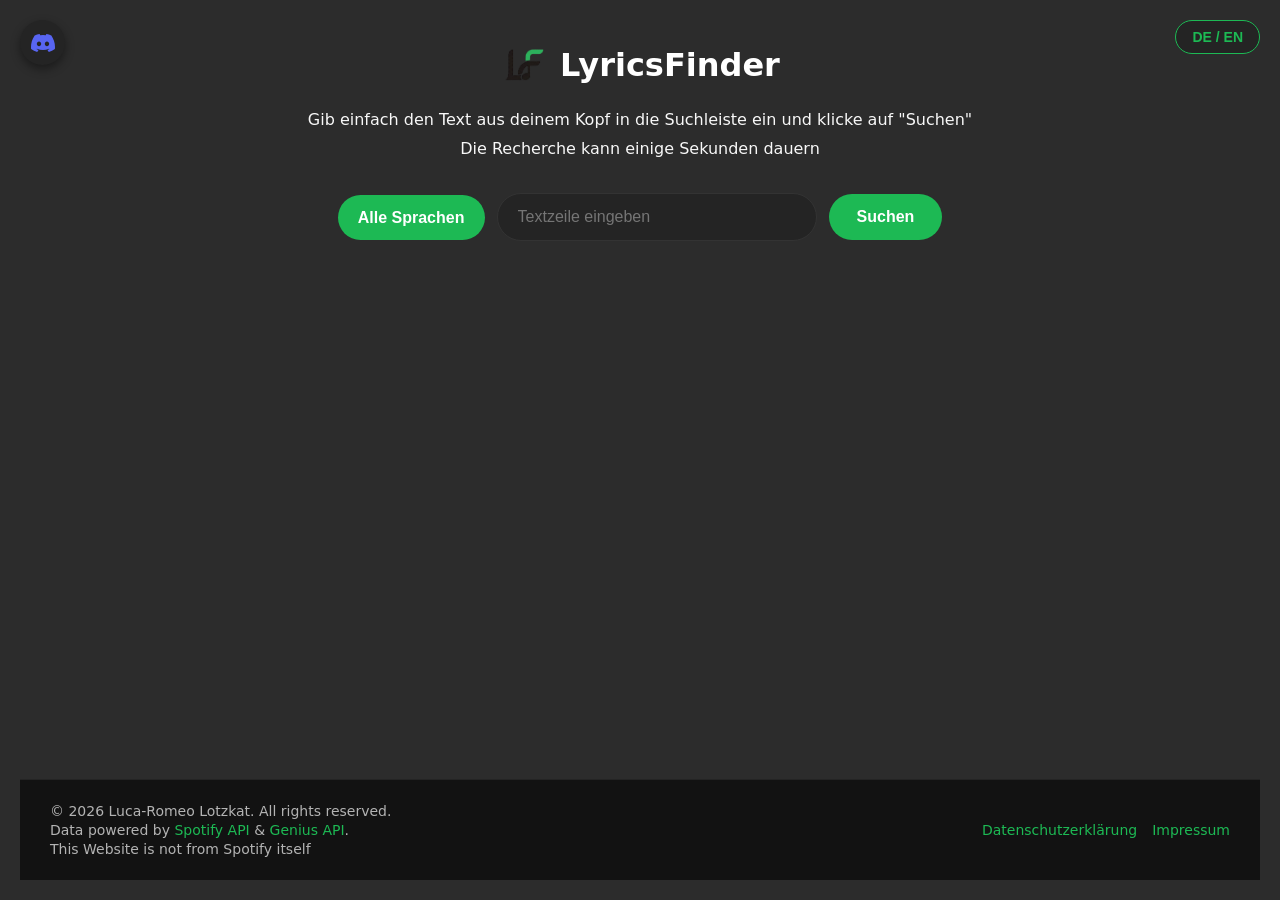
==== templates/index.html @ cc205c86 "Update index.html added share button" ====
<!DOCTYPE html>
<html lang="de">
<head>
    <meta charset="UTF-8">
    <meta name="viewport" content="width=device-width, initial-scale=1.0">
    <title>LyricsFinder</title>
    <link rel="stylesheet" href="/static/style.css">
    <style>
        .card { 
            position: relative; 
        }

        /* Exakt kreisrunder Share-Button oben links auf dem Album-Cover */
        .share-btn {
            position: absolute;
            top: 30px;
            left: 30px;
            width: 38px !important;
            height: 38px !important;
            min-width: 38px !important;
            min-height: 38px !important;
            padding: 0 !important;
            border-radius: 50% !important;
            background: rgba(0, 0, 0, 0.65);
            border: none;
            color: #ffffff;
            cursor: pointer;
            display: flex;
            align-items: center;
            justify-content: center;
            transition: background 0.2s, transform 0.2s;
            z-index: 10;
            backdrop-filter: blur(4px);
            -webkit-backdrop-filter: blur(4px);
        }

        .share-btn:hover {
            background: rgba(0, 0, 0, 0.85);
            transform: scale(1.1);
        }

        .share-btn svg {
            width: 18px;
            height: 18px;
            fill: currentColor;
            display: block;
        }

        .share-btn.copied {
            background: #1db954;
            color: #ffffff;
        }

        .toast-message {
            position: fixed;
            bottom: 20px;
            left: 50%;
            transform: translateX(-50%);
            background: #1db954;
            color: white;
            padding: 10px 20px;
            border-radius: 20px;
            font-size: 14px;
            font-weight: bold;
            box-shadow: 0 4px 12px rgba(0,0,0,0.3);
            z-index: 1000;
        }
    </style>
</head>
<body>

    <!-- Sprachumschaltung -->
    <div class="lang-switch">
        <button id="langToogleBtn" onclick="toogleLanguage()">DE / EN</button>
    </div>

    <!-- Discord Button Oben Links -->
    <a href="https://discord.gg/bhyqq4D9Ab" target="_blank" rel="noopener" class="discord-link" title="Discord (Soon)">
        <svg class="discord-icon" xmlns="http://www.w3.org/2000/svg" viewBox="0 0 127.14 96.36" aria-hidden="true">
            <path fill="currentColor" d="M107.7 8.07A105.15 105.15 0 0 0 81.47 0a72.06 72.06 0 0 0-3.36 6.83 97.68 97.68 0 0 0-29.11 0A72.37 72.37 0 0 0 45.64 0a105.89 105.89 0 0 0-26.25 8.09C2.79 32.65-1.71 56.6.54 80.21a105.73 105.73 0 0 0 32.17 16.15 77.7 77.7 0 0 0 6.89-11.11 68.42 68.42 0 0 1-10.85-5.18c.91-.66 1.8-1.34 2.66-2a75.57 75.57 0 0 0 64.32 0c.87.68 1.76 1.36 2.66 2a68.68 68.68 0 0 1-10.87 5.19 77 77 0 0 0 6.89 11.1 105.25 105.25 0 0 0 32.19-16.14c2.64-27.38-4.51-51.11-18.91-72.15ZM42.45 65.69c-6.32 0-11.51-5.8-11.51-12.92s5.08-12.92 11.51-12.92c6.48 0 11.62 5.86 11.51 12.92 0 7.12-5.08 12.92-11.51 12.92Zm42.24 0c-6.32 0-11.51-5.8-11.51-12.92s5.08-12.92 11.51-12.92c6.48 0 11.62 5.86 11.51 12.92 0 7.12-5.03 12.92-11.51 12.92Z"/>
        </svg>
    </a>

    <main class="main-content">
        <!-- Header-Bereich mit Logo und Name -->
        <header class="header-container">
            <img src="/static/logo2.png" alt="LyricsFinder Logo">
            <h1>LyricsFinder</h1>
        </header>

        <p class="P1">Gib einfach den Text aus deinem Kopf in die Suchleiste ein und klicke auf "Suchen"</p>
        <p class="P1">Die Recherche kann einige Sekunden dauern</p>

        <!-- Suchbereich -->
        <div class="search-box">
            <form id="searchForm">
                <!-- LINKS: Sprachfilter -->
                <div class="Filter-Sprache">
                    <select id="language" name="language">
                        <option value="all">Alle Sprachen</option>
                        <option value="en">Englisch</option>
                        <option value="de">Deutsch</option>
                        <option value="fr">Französisch</option>
                        <option value="es">Spanisch</option>
                        <option value="it">Italienisch</option>
                        <option value="pt">Portugiesisch</option>
                        <option value="nl">Niederländisch</option>
                        <option value="tr">Türkisch</option>
                        <option value="ru">Russisch</option>
                    </select>
                </div>

                <!-- MITTE: Textfeld -->
                <input type="text" id="query" placeholder="Textzeile eingeben" aria-label="Search lyrics" required>

                <!-- RECHTS: Suchen Button -->
                <button type="submit">Suchen</button>
            </form>
        </div>

        <!-- Suchergebnisse Grid -->
        <div class="results" id="results"></div>
    </main>

    <!-- Footer-Bereich -->
    <footer>
        <div class="footer-left">
            <p>&copy; 2026 Luca-Romeo Lotzkat. All rights reserved.</p>
            <p>Data powered by <a href="https://developer.spotify.com" target="_blank" rel="noopener">Spotify API</a> &amp; <a href="https://genius.com" target="_blank" rel="noopener">Genius API</a>.</p>
            <p>This Website is not from Spotify itself</p>
        </div>
        
        <div class="footer-right">
            <a href="/datenschutz">Datenschutzerklärung</a>
            <a href="/impressum">Impressum</a>
        </div>
    </footer>

    <script>
        // Übersetzungswörterbuch für DE / EN
        const translations = {
            de: {
                p1: "Gib einfach den Text aus deinem Kopf in die Suchleiste ein und klicke auf \"Suchen\"",
                p2: "Die Recherche kann einige Sekunden dauern",
                placeholder: "Textzeile eingeben",
                searchBtn: "Suchen",
                searching: "Suche läuft",
                noResults: "Keine Ergebnisse gefunden.",
                mismatchError: "Die Suche konnte nicht durchgeführt werden, da die Sprachen nicht übereinstimmen. Bitte stelle den Sprachfilter auf Alle Sprachen.",
                openSpotify: "Auf Spotify öffnen",
                showGenius: "Songtext auf Genius anzeigen",
                serverError: "Fehler bei der Suche. Bitte versuche es erneut.",
                copiedNotice: "Spotify Link wurde in die Zwischenablage hinzugefügt.",
                btnText: "DE / EN",
                privacyPolicy: "Datenschutzerklärung",
                legalNotice: "Impressum",
                optAll: "Alle Sprachen",
                optEn: "Englisch",
                optDe: "Deutsch",
                optFr: "Französisch",
                optEs: "Spanisch",
                optIt: "Italienisch",
                optPt: "Portugiesisch",
                optNl: "Niederländisch",
                optTr: "Türkisch",
                optRu: "Russisch"
            },
            en: {
                p1: "Just type the text in your head into the searchbar and click \"Search\"",
                p2: "It can take a few seconds to do research",
                placeholder: "Type your line",
                searchBtn: "Search",
                searching: "Searching",
                noResults: "No results found.",
                mismatchError: "Search could not be completed because the languages do not match. Please set the language filter to All Languages.",
                openSpotify: "Open with Spotify",
                showGenius: "Show Lyrics on Genius",
                serverError: "Error during search. Please try again.",
                copiedNotice: "Spotify Link added to clipboard.",
                btnText: "EN / DE",
                privacyPolicy: "Privacy Policy",
                legalNotice: "Legal notice",
                optAll: "All Languages",
                optEn: "English",
                optDe: "German",
                optFr: "French",
                optEs: "Spanish",
                optIt: "Italian",
                optPt: "Portuguese",
                optNl: "Dutch",
                optTr: "Turkish",
                optRu: "Russian"
            }
        };

        // Standardmäßig auf DE
        let currentLang = 'de';

        function toogleLanguage() {
            currentLang = currentLang === 'de' ? 'en' : 'de';
            const t = translations[currentLang];

            // HTML-Lang-Attribut aktualisieren
            document.documentElement.lang = currentLang;

            // Untertitel aktualisieren
            const pElements = document.querySelectorAll('.P1');
            if (pElements.length >= 2) {
                pElements[0].textContent = t.p1;
                pElements[1].textContent = t.p2;
            }

            // Input Placeholder & Search Button
            document.getElementById('query').placeholder = t.placeholder;
            document.querySelector('#searchForm button').textContent = t.searchBtn;

            // Toggle Button Text
            document.getElementById('langToogleBtn').textContent = t.btnText;

            // Footer Links übersetzen
            const footerLinks = document.querySelectorAll('.footer-right a');
            if (footerLinks.length >= 2) {
                footerLinks[0].textContent = t.privacyPolicy;
                footerLinks[1].textContent = t.legalNotice;
            }

            // Dropdown-Optionen übersetzen
            const select = document.getElementById('language');
            if (select) {
                select.querySelector('option[value="all"]').textContent = t.optAll;
                select.querySelector('option[value="en"]').textContent = t.optEn;
                select.querySelector('option[value="de"]').textContent = t.optDe;
                select.querySelector('option[value="fr"]').textContent = t.optFr;
                select.querySelector('option[value="es"]').textContent = t.optEs;
                select.querySelector('option[value="it"]').textContent = t.optIt;
                select.querySelector('option[value="pt"]').textContent = t.optPt;
                select.querySelector('option[value="nl"]').textContent = t.optNl;
                select.querySelector('option[value="tr"]').textContent = t.optTr;
                select.querySelector('option[value="ru"]').textContent = t.optRu;
            }

            // Mismatch-Meldung übersetzen
            const mismatchBox = document.getElementById('mismatchAlert');
            if (mismatchBox) {
                mismatchBox.textContent = t.mismatchError;
            }
        }

        function copySpotifyLink(button, spotifyUrl) {
            const t = translations[currentLang];
            navigator.clipboard.writeText(spotifyUrl).then(() => {
                button.classList.add('copied');
                button.innerHTML = `<svg viewBox="0 0 24 24" width="18" height="18"><path fill="currentColor" d="M9 16.17L4.83 12l-1.42 1.41L9 19 21 7l-1.41-1.41z"/></svg>`;

                let toast = document.createElement('div');
                toast.className = 'toast-message';
                toast.innerText = t.copiedNotice;
                document.body.appendChild(toast);

                setTimeout(() => {
                    button.classList.remove('copied');
                    button.innerHTML = `<svg viewBox="0 0 24 24" width="18" height="18"><path fill="currentColor" d="M18 16.08c-.76 0-1.44.3-1.96.77L8.91 12.7c.05-.23.09-.46.09-.7s-.04-.47-.09-.7l7.05-4.11c.54.5 1.25.81 2.04.81 1.66 0 3-1.34 3-3s-1.34-3-3-3-3 1.34-3 3c0 .24.04.47.09.7L8.04 9.81C7.5 9.31 6.79 9 6 9c-1.66 0-3 1.34-3 3s1.34 3 3 3c.79 0 1.5-.31 2.04-.81l7.12 4.16c-.05.21-.08.43-.08.65 0 1.61 1.31 2.92 2.92 2.92s2.92-1.31 2.92-2.92c0-1.61-1.31-2.92-2.92-2.92z"/></svg>`;
                    toast.remove();
                }, 2000);
            });
        }

        // Suchformular Logik
        document.getElementById('searchForm').addEventListener('submit', async (e) => {
            e.preventDefault();
            const query = document.getElementById('query').value.trim();
            const language = document.getElementById('language').value;
            const container = document.getElementById('results');
            const t = translations[currentLang];

            if (!query) return;

            container.innerHTML = `
                <div class="loading-dots">
                    ${t.searching}<span></span><span></span><span></span>
                </div>
            `;

            const formData = new FormData();
            formData.append('query', query);
            formData.append('language', language);

            try {
                const response = await fetch('/search', { 
                    method: 'POST', 
                    body: formData 
                });

                if (!response.ok) {
                    throw new Error('Serverfehler');
                }

                const data = await response.json();
                container.innerHTML = '';

                if (!data.results || data.results.length === 0) {
                    container.innerHTML = `<p style="color: #b3b3b3;">${t.noResults}</p>`;
                    return;
                }

                // Prüfen auf Sprach-Mismatch
                const hasMismatch = data.results.some(item => item.language_mismatch);

                if (hasMismatch) {
                    container.innerHTML = `
                        <p id="mismatchAlert" style="color: #ffcc00; font-weight: bold; background: rgba(255, 204, 0, 0.1); padding: 15px; border-radius: 8px; border: 1px solid #ffcc00;">
                            ${t.mismatchError}
                        </p>
                    `;
                    return;
                }

                data.results.sort((a, b) => (b.popularity || 0) - (a.popularity || 0));

                data.results.forEach(item => {
                    const card = document.createElement('div');
                    card.className = 'card';
                    card.innerHTML = `
                        <button class="share-btn" onclick="copySpotifyLink(this, '${item.spotify_url}')" title="Spotify Link kopieren">
                            <svg viewBox="0 0 24 24" width="18" height="18"><path fill="currentColor" d="M18 16.08c-.76 0-1.44.3-1.96.77L8.91 12.7c.05-.23.09-.46.09-.7s-.04-.47-.09-.7l7.05-4.11c.54.5 1.25.81 2.04.81 1.66 0 3-1.34 3-3s-1.34-3-3-3-3 1.34-3 3c0 .24.04.47.09.7L8.04 9.81C7.5 9.31 6.79 9 6 9c-1.66 0-3 1.34-3 3s1.34 3 3 3c.79 0 1.5-.31 2.04-.81l7.12 4.16c-.05.21-.08.43-.08.65 0 1.61 1.31 2.92 2.92 2.92s2.92-1.31 2.92-2.92c0-1.61-1.31-2.92-2.92-2.92z"/></svg>
                        </button>
                        <a href="${item.spotify_url}" target="_blank" rel="noopener">
                            <img src="${item.cover}" alt="${item.title}">
                        </a>
                        <h3>${item.title}</h3>
                        <p style="margin-bottom: 2px;">${item.artist}</p>
                        <p style="font-size: 12px; color: #b3b3b3; margin-top: 0; margin-bottom: 10px;">
                            ${item.release_date}
                        </p>
                        ${item.preview ? `<audio controls src="${item.preview}" style="width: 100%; margin: 10px 0;"></audio>` : ''}
                        
                        <a href="${item.spotify_url}" target="_blank" rel="noopener" style="color: #1db954; font-weight: bold; margin-bottom: 8px; display: inline-block;">
                            ${t.openSpotify}
                        </a>
                        <br>
                        <a href="${item.genius_url}" target="_blank" rel="noopener" style="color: #b3b3b3; font-size: 13px;">${t.showGenius}</a>
                    `;
                    container.appendChild(card);
                });
            } catch (error) {
                console.error('Fehler bei der Suche:', error);
                container.innerHTML = `<p style="color: #ff5555;">${t.serverError}</p>`;
            }
        });
    </script>
</body>
</html>
---- static/style.css ----
/* --- CSS Variables & Root --- */
:root {
    --bg-main: #2c2c2c;
    --bg-card: #181818;
    --bg-dark: #121212;
    --bg-input: #242424;
    --accent-green: #1db954;
    --accent-green-hover: #1ed760;
    --text-primary: #ffffff;
    --text-muted: #b3b3b3;
    --transition-fast: 0.2s ease;
    --transition-smooth: 0.3s ease-in-out;
}

/* --- Global Reset & Layout --- */
* {
    box-sizing: border-box;
    margin: 0;
    padding: 0;
}

body {
    font-family: 'Segoe UI', system-ui, -apple-system, BlinkMacSystemFont, Roboto, sans-serif;
    background-color: var(--bg-main);
    color: var(--text-primary);
    text-align: center;
    padding: 20px;
    min-height: 100vh;
    display: flex;
    flex-direction: column;
    align-items: center;
}

.main-content {
    flex: 1;
    display: flex;
    flex-direction: column;
    align-items: center;
    width: 100%;
    max-width: 1200px;
    padding-bottom: 40px;
}

/* --- Fixed Top Controls (Discord & Language) --- */
.discord-link {
    position: fixed;
    top: 20px;
    left: 20px;
    background-color: var(--bg-input);
    color: #5865F2;
    width: 45px;
    height: 45px;
    border-radius: 50%;
    display: flex;
    align-items: center;
    justify-content: center;
    box-shadow: 0 4px 10px rgba(0, 0, 0, 0.4);
    transition: transform var(--transition-fast), background-color var(--transition-fast), box-shadow var(--transition-fast), color var(--transition-fast);
    z-index: 1000;
}

.discord-icon {
    width: 24px;
    height: 24px;
}

.discord-link:hover {
    background-color: #5865F2;
    color: var(--text-primary);
    transform: scale(1.1);
    box-shadow: 0 0 15px rgba(88, 101, 242, 0.7);
}

.lang-switch {
    position: fixed;
    top: 20px;
    right: 20px;
    z-index: 1000;
}

#langToogleBtn {
    background-color: var(--bg-input);
    color: var(--accent-green);
    border: 1px solid var(--accent-green);
    padding: 8px 16px;
    border-radius: 20px;
    font-weight: bold;
    font-size: 14px;
    cursor: pointer;
    transition: background-color var(--transition-fast), color var(--transition-fast);
}

#langToogleBtn:hover {
    background-color: var(--accent-green);
    color: var(--text-primary);
}

/* --- Header & Typography --- */
.header-container {
    display: flex;
    align-items: center;
    justify-content: center;
    gap: 12px;
    margin-top: 20px;
    margin-bottom: 20px;
}

.header-container img {
    height: 50px;
    width: auto;
    object-fit: contain;
}

h1 {
    margin: 0;
    font-size: 32px;
}

.P1 {
    margin-bottom: 10px;
    color: #f8f8f8;
}

/* --- Search & Filter Form --- */
.search-box {
    margin: 25px auto 40px auto;
    display: flex;
    justify-content: center;
    align-items: center;
    width: 100%;
    max-width: 700px;
}

#searchForm {
    display: flex;
    align-items: center;
    justify-content: center;
    gap: 12px;
    width: 100%;
}

.Filter-Sprache {
    display: flex;
    align-items: center;
}

.Filter-Sprache select {
    padding: 14px 16px;
    border-radius: 25px;
    border: none;
    background-color: var(--accent-green);
    color: var(--text-primary);
    font-weight: bold;
    font-size: 16px;
    cursor: pointer;
    outline: none;
    appearance: none;
    -webkit-appearance: none;
    -moz-appearance: none;
    text-align: center;
    transition: background-color var(--transition-smooth), transform var(--transition-smooth), box-shadow var(--transition-smooth);
}

.Filter-Sprache select:hover {
    background-color: var(--accent-green-hover);
    transform: translateY(-2px);
    box-shadow: 0 0 15px rgba(29, 185, 84, 0.8), 0 0 25px rgba(29, 185, 84, 0.4);
}

.Filter-Sprache select option {
    background-color: var(--bg-input);
    color: var(--text-primary);
    font-size: 15px;
    padding: 8px;
    font-weight: normal;
}

input[type="text"] {
    padding: 14px 20px;
    width: 100%;
    max-width: 320px;
    border-radius: 25px;
    border: 1px solid #333333;
    background-color: var(--bg-input);
    color: var(--text-primary);
    font-size: 16px;
    outline: none;
    transition: border-color var(--transition-fast);
}

input[type="text"]:focus {
    border-color: var(--accent-green);
}

button[type="submit"] {
    padding: 14px 28px;
    border-radius: 25px;
    border: none;
    background-color: var(--accent-green);
    color: var(--text-primary);
    font-weight: bold;
    font-size: 16px;
    cursor: pointer;
    white-space: nowrap;
    transition: background-color var(--transition-smooth), transform var(--transition-smooth), box-shadow var(--transition-smooth);
}

button[type="submit"]:hover {
    background-color: var(--accent-green-hover);
    transform: translateY(-2px);
    box-shadow: 0 0 15px rgba(29, 185, 84, 0.8), 0 0 25px rgba(29, 185, 84, 0.4);
}

/* --- Results & Song Cards --- */
.results {
    display: flex;
    flex-wrap: wrap;
    justify-content: center;
    gap: 25px;
    width: 100%;
}

.card {
    position: relative;
    background-color: var(--bg-card);
    padding: 20px;
    border-radius: 12px;
    width: 260px;
    display: flex;
    flex-direction: column;
    align-items: center;
    box-shadow: 0 4px 15px rgba(0, 0, 0, 0.5);
    transition: transform var(--transition-smooth), box-shadow var(--transition-smooth);
}

.card:hover {
    transform: translateY(-4px);
    box-shadow: 0 8px 25px rgba(0, 0, 0, 0.7);
}

.card img {
    width: 180px;
    height: 180px;
    border-radius: 8px;
    object-fit: cover;
    margin-bottom: 15px;
    cursor: pointer;
    display: block;
    transition: box-shadow var(--transition-smooth), transform var(--transition-smooth);
}

.card img:hover {
    box-shadow: 0 0 15px rgba(0, 162, 255, 0.6);
    transform: scale(1.03);
}

.card h3 {
    margin: 10px 0 5px 0;
    font-size: 18px;
}

.card p {
    color: var(--text-muted);
    margin: 0 0 15px 0;
    font-size: 14px;
}

.card a {
    color: var(--accent-green);
    text-decoration: none;
    font-weight: bold;
    margin-top: auto;
}

.card a:hover {
    text-decoration: underline;
}

/* --- Circular Share Button & Toast --- */
.share-btn {
    position: absolute;
    top: 28px;
    left: 28px;
    width: 38px;
    height: 38px;
    padding: 0;
    border-radius: 50%;
    background: rgba(0, 0, 0, 0.7);
    border: none;
    color: var(--text-primary);
    cursor: pointer;
    display: flex;
    align-items: center;
    justify-content: center;
    transition: background-color var(--transition-fast), transform var(--transition-fast);
    z-index: 10;
    backdrop-filter: blur(4px);
    -webkit-backdrop-filter: blur(4px);
}

.share-btn:hover {
    background: rgba(0, 0, 0, 0.95);
    transform: scale(1.1);
}

.share-btn svg {
    width: 18px;
    height: 18px;
    fill: currentColor;
    display: block;
}

.share-btn.copied {
    background-color: var(--accent-green);
    color: var(--text-primary);
}

.toast-message {
    position: fixed;
    bottom: 20px;
    left: 50%;
    transform: translateX(-50%);
    background-color: var(--accent-green);
    color: var(--text-primary);
    padding: 10px 20px;
    border-radius: 20px;
    font-size: 14px;
    font-weight: bold;
    box-shadow: 0 4px 12px rgba(0, 0, 0, 0.3);
    z-index: 1000;
}

/* --- Footer --- */
footer {
    display: flex;
    justify-content: space-between;
    align-items: center;
    padding: 20px 30px;
    background-color: var(--bg-dark);
    color: var(--text-muted);
    font-size: 14px;
    border-top: 1px solid var(--bg-input);
    margin-top: auto;
    width: 100%;
}

.footer-left {
    text-align: left;
}

.footer-left p {
    margin: 3px 0;
}

.footer-right {
    display: flex;
    gap: 15px;
}

footer a {
    color: var(--accent-green);
    text-decoration: none;
}

footer a:hover {
    text-decoration: underline;
}

/* --- Loading Animation --- */
.loading-dots {
    display: flex;
    justify-content: center;
    align-items: center;
    gap: 6px;
    margin-top: 20px;
    font-size: 16px;
    color: var(--text-muted);
}

.loading-dots span {
    width: 8px;
    height: 8px;
    background-color: var(--accent-green);
    border-radius: 50%;
    display: inline-block;
    animation: bounce 1.4s infinite ease-in-out both;
}

.loading-dots span:nth-child(1) {
    animation-delay: -0.32s;
}

.loading-dots span:nth-child(2) {
    animation-delay: -0.16s;
}

@keyframes bounce {
    0%, 80%, 100% {
        transform: scale(0);
        opacity: 0.3;
    }
    40% {
        transform: scale(1);
        opacity: 1;
    }
}

/* --- Mobile Responsive Rules --- */
@media (max-width: 768px) {
    body {
        padding: 15px 10px;
    }

    .discord-link {
        top: 15px;
        left: 15px;
        width: 40px;
        height: 40px;
    }

    .lang-switch {
        top: 15px;
        right: 15px;
    }

    #searchForm {
        flex-direction: column;
        gap: 12px;
    }

    .Filter-Sprache {
        width: 100%;
    }

    .Filter-Sprache select {
        width: 100%;
        -webkit-text-fill-color: var(--text-primary);
    }

    input[type="text"],
    button[type="submit"] {
        width: 100%;
        max-width: 100%;
    }

    footer {
        flex-direction: column;
        text-align: center;
        gap: 15px;
        padding: 20px 10px;
    }

    .footer-left {
        text-align: center;
    }

    .footer-right {
        flex-direction: column;
        gap: 8px;
    }
}
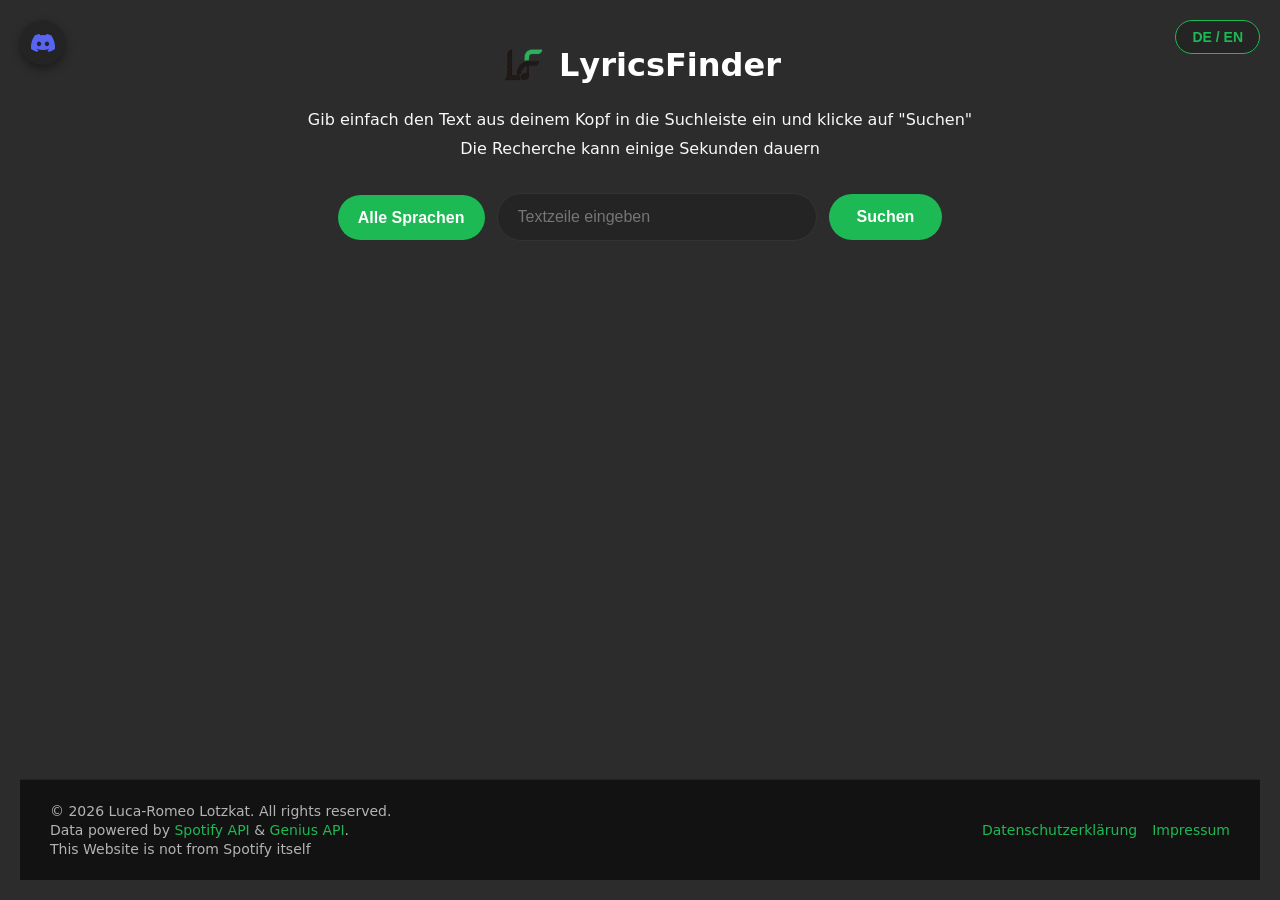
==== commit 2a7c15fc: "Update index.html New Loading Animation, New effects when loading is done" ====
--- a/templates/index.html
+++ b/templates/index.html
@@ -10,7 +10,6 @@
             position: relative; 
         }
 
-        /* Exakt kreisrunder Share-Button oben links auf dem Album-Cover */
         .share-btn {
             position: absolute;
             top: 30px;
@@ -65,6 +64,51 @@
             box-shadow: 0 4px 12px rgba(0,0,0,0.3);
             z-index: 1000;
         }
+
+        /* --- Standard-Animation beim Seitenstart --- */
+        .animated-title span {
+            display: inline-block;
+            animation: bounceLetter 0.6s ease-in-out forwards;
+            transition: color 0.3s ease, text-shadow 0.3s ease;
+        }
+
+        /* --- Endlosschleife beim Suchen / Laden --- */
+        .animated-title.loading span {
+            animation: bounceLetter 0.8s ease-in-out infinite;
+        }
+
+        @keyframes bounceLetter {
+            0%, 100% {
+                transform: translateY(0);
+            }
+            40% {
+                transform: translateY(-12px);
+            }
+            70% {
+                transform: translateY(3px);
+            }
+        }
+
+        /* --- Spotify-Grüner Glanzeffekt bei Treffern --- */
+        .animated-title.success span {
+            animation: none; /* Wellen-Animation stoppen */
+            background: linear-gradient(110deg, #1db954 30%, #ffffff 50%, #1db954 70%);
+            background-size: 200% auto;
+            -webkit-background-clip: text;
+            -webkit-text-fill-color: transparent;
+            display: inline-block;
+            animation: shineEffect 2s linear infinite;
+            filter: drop-shadow(0 0 8px rgba(29, 185, 84, 0.6));
+        }
+
+        @keyframes shineEffect {
+            0% {
+                background-position: 200% center;
+            }
+            100% {
+                background-position: -200% center;
+            }
+        }
     </style>
 </head>
 <body>
@@ -85,7 +129,9 @@
         <!-- Header-Bereich mit Logo und Name -->
         <header class="header-container">
             <img src="/static/logo2.png" alt="LyricsFinder Logo">
-            <h1>LyricsFinder</h1>
+            <h1 class="animated-title" id="titleHeader">
+                <span style="animation-delay: 0.05s;">L</span><span style="animation-delay: 0.1s;">y</span><span style="animation-delay: 0.15s;">r</span><span style="animation-delay: 0.2s;">i</span><span style="animation-delay: 0.25s;">c</span><span style="animation-delay: 0.3s;">s</span><span style="animation-delay: 0.35s;">F</span><span style="animation-delay: 0.4s;">i</span><span style="animation-delay: 0.45s;">n</span><span style="animation-delay: 0.5s;">d</span><span style="animation-delay: 0.55s;">e</span><span style="animation-delay: 0.6s;">r</span>
+            </h1>
         </header>
 
         <p class="P1">Gib einfach den Text aus deinem Kopf in die Suchleiste ein und klicke auf "Suchen"</p>
@@ -137,7 +183,6 @@
     </footer>
 
     <script>
-        // Übersetzungswörterbuch für DE / EN
         const translations = {
             de: {
                 p1: "Gib einfach den Text aus deinem Kopf in die Suchleiste ein und klicke auf \"Suchen\"",
@@ -193,38 +238,30 @@
             }
         };
 
-        // Standardmäßig auf DE
         let currentLang = 'de';
 
         function toogleLanguage() {
             currentLang = currentLang === 'de' ? 'en' : 'de';
             const t = translations[currentLang];
 
-            // HTML-Lang-Attribut aktualisieren
             document.documentElement.lang = currentLang;
 
-            // Untertitel aktualisieren
             const pElements = document.querySelectorAll('.P1');
             if (pElements.length >= 2) {
                 pElements[0].textContent = t.p1;
                 pElements[1].textContent = t.p2;
             }
 
-            // Input Placeholder & Search Button
             document.getElementById('query').placeholder = t.placeholder;
             document.querySelector('#searchForm button').textContent = t.searchBtn;
-
-            // Toggle Button Text
             document.getElementById('langToogleBtn').textContent = t.btnText;
 
-            // Footer Links übersetzen
             const footerLinks = document.querySelectorAll('.footer-right a');
             if (footerLinks.length >= 2) {
                 footerLinks[0].textContent = t.privacyPolicy;
                 footerLinks[1].textContent = t.legalNotice;
             }
 
-            // Dropdown-Optionen übersetzen
             const select = document.getElementById('language');
             if (select) {
                 select.querySelector('option[value="all"]').textContent = t.optAll;
@@ -239,7 +276,6 @@
                 select.querySelector('option[value="ru"]').textContent = t.optRu;
             }
 
-            // Mismatch-Meldung übersetzen
             const mismatchBox = document.getElementById('mismatchAlert');
             if (mismatchBox) {
                 mismatchBox.textContent = t.mismatchError;
@@ -271,15 +307,24 @@
             const query = document.getElementById('query').value.trim();
             const language = document.getElementById('language').value;
             const container = document.getElementById('results');
+            const titleHeader = document.getElementById('titleHeader');
             const t = translations[currentLang];
 
             if (!query) return;
 
-            container.innerHTML = `
-                <div class="loading-dots">
-                    ${t.searching}<span></span><span></span><span></span>
+            // Vorherigen Erfolgs-Effekt entfernen & Lade-Animation aktivieren
+            titleHeader.classList.remove('success');
+            titleHeader.classList.add('loading');
+
+            // Skeleton-Platzhalter
+            container.innerHTML = Array(6).fill(`
+                <div class="skeleton-card">
+                    <div class="skeleton-box skeleton-img"></div>
+                    <div class="skeleton-box skeleton-title"></div>
+                    <div class="skeleton-box skeleton-text"></div>
+                    <div class="skeleton-box skeleton-button"></div>
                 </div>
-            `;
+            `).join('');
 
             const formData = new FormData();
             formData.append('query', query);
@@ -303,7 +348,6 @@
                     return;
                 }
 
-                // Prüfen auf Sprach-Mismatch
                 const hasMismatch = data.results.some(item => item.language_mismatch);
 
                 if (hasMismatch) {
@@ -314,6 +358,9 @@
                     `;
                     return;
                 }
+
+                // ERFOLG: Spotify-Grün & Shimmer aktivieren
+                titleHeader.classList.add('success');
 
                 data.results.sort((a, b) => (b.popularity || 0) - (a.popularity || 0));
 
@@ -345,6 +392,9 @@
             } catch (error) {
                 console.error('Fehler bei der Suche:', error);
                 container.innerHTML = `<p style="color: #ff5555;">${t.serverError}</p>`;
+            } finally {
+                // Ladeanimation deaktivieren
+                titleHeader.classList.remove('loading');
             }
         });
     </script>
--- a/static/style.css
+++ b/static/style.css
@@ -366,44 +366,60 @@
     text-decoration: underline;
 }
 
-/* --- Loading Animation --- */
-.loading-dots {
-    display: flex;
-    justify-content: center;
-    align-items: center;
-    gap: 6px;
-    margin-top: 20px;
-    font-size: 16px;
-    color: var(--text-muted);
-}
-
-.loading-dots span {
-    width: 8px;
-    height: 8px;
-    background-color: var(--accent-green);
-    border-radius: 50%;
-    display: inline-block;
-    animation: bounce 1.4s infinite ease-in-out both;
-}
-
-.loading-dots span:nth-child(1) {
-    animation-delay: -0.32s;
-}
-
-.loading-dots span:nth-child(2) {
-    animation-delay: -0.16s;
-}
-
-@keyframes bounce {
-    0%, 80%, 100% {
-        transform: scale(0);
-        opacity: 0.3;
-    }
-    40% {
-        transform: scale(1);
-        opacity: 1;
-    }
-}
+/* --- Skeleton Loader --- */
+.skeleton-card {
+    background-color: var(--bg-card, #181818);
+    padding: 20px;
+    border-radius: 12px;
+    width: 260px;
+    display: flex;
+    flex-direction: column;
+    align-items: center;
+    box-shadow: 0 4px 15px rgba(0, 0, 0, 0.5);
+}
+
+.skeleton-box {
+    background: linear-gradient(90deg, #242424 25%, #333333 50%, #242424 75%);
+    background-size: 200% 100%;
+    animation: skeleton-loading 1.5s infinite ease-in-out;
+    border-radius: 6px;
+}
+
+.skeleton-img {
+    width: 180px;
+    height: 180px;
+    border-radius: 8px;
+    margin-bottom: 15px;
+}
+
+.skeleton-title {
+    width: 140px;
+    height: 14px;
+    margin-bottom: 12px;
+}
+
+.skeleton-text {
+    width: 100px;
+    height: 14px;
+    margin-bottom: 20px;
+}
+
+/* Korrigiert: skeleton-button (mit einem 't') */
+.skeleton-button {
+    width: 120px;
+    height: 26px;
+    margin-top: auto;
+}
+
+@keyframes skeleton-loading {
+    0% {
+        background-position: 200% 0;
+    }
+    100% {
+        background-position: -200% 0;
+    }
+}
+
 
 /* --- Mobile Responsive Rules --- */
 @media (max-width: 768px) {
@@ -459,3 +475,4 @@
         gap: 8px;
     }
 }
+
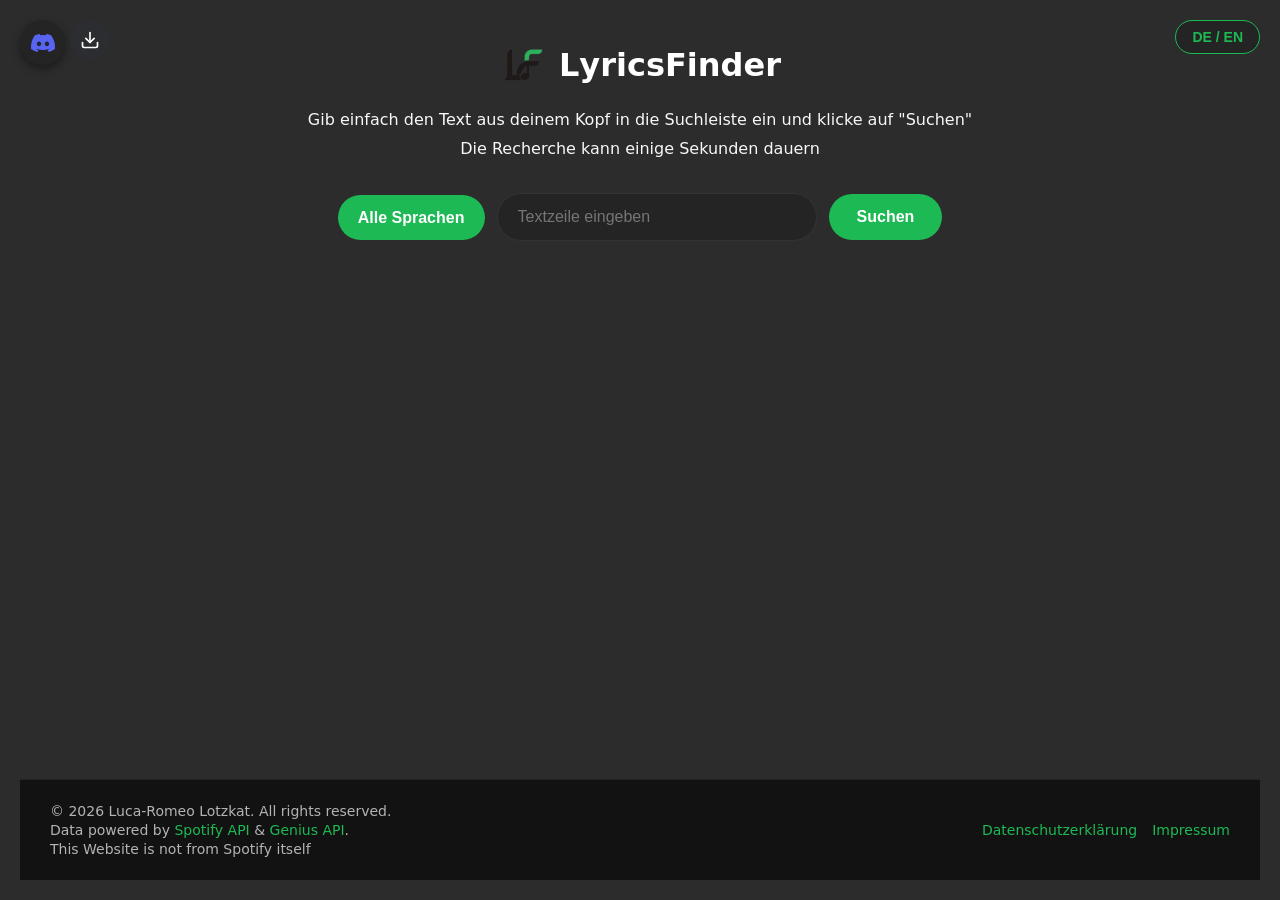
==== commit d077bc99: "Update Index.html Added download button" ====
--- a/templates/index.html
+++ b/templates/index.html
@@ -3,6 +3,7 @@
 <head>
     <meta charset="UTF-8">
     <meta name="viewport" content="width=device-width, initial-scale=1.0">
+    <meta name="theme-color" content="#2c2c2c">
     <title>LyricsFinder</title>
     <link rel="stylesheet" href="/static/style.css">
     <style>
@@ -65,6 +66,33 @@
             z-index: 1000;
         }
 
+        /* --- Neuer Download Button Styling --- */
+        .download-link {
+            position: fixed;
+            top: 20px;
+            left: 70px; /* Platziert den Button direkt neben dem Discord-Button */
+            display: inline-flex;
+            align-items: center;
+            justify-content: center;
+            width: 40px;
+            height: 40px;
+            background-color: #2b2d31;
+            color: #ffffff;
+            border-radius: 50%;
+            text-decoration: none;
+            transition: background-color 0.2s, transform 0.2s;
+            z-index: 1000;
+        }
+
+        .download-link:hover {
+            background-color: #35373c;
+            transform: scale(1.08);
+        }
+
+        .download-link:active {
+            transform: scale(0.95);
+        }
+
         /* --- Standard-Animation beim Seitenstart --- */
         .animated-title span {
             display: inline-block;
@@ -122,6 +150,15 @@
     <a href="https://discord.gg/bhyqq4D9Ab" target="_blank" rel="noopener" class="discord-link" title="Discord (Soon)">
         <svg class="discord-icon" xmlns="http://www.w3.org/2000/svg" viewBox="0 0 127.14 96.36" aria-hidden="true">
             <path fill="currentColor" d="M107.7 8.07A105.15 105.15 0 0 0 81.47 0a72.06 72.06 0 0 0-3.36 6.83 97.68 97.68 0 0 0-29.11 0A72.37 72.37 0 0 0 45.64 0a105.89 105.89 0 0 0-26.25 8.09C2.79 32.65-1.71 56.6.54 80.21a105.73 105.73 0 0 0 32.17 16.15 77.7 77.7 0 0 0 6.89-11.11 68.42 68.42 0 0 1-10.85-5.18c.91-.66 1.8-1.34 2.66-2a75.57 75.57 0 0 0 64.32 0c.87.68 1.76 1.36 2.66 2a68.68 68.68 0 0 1-10.87 5.19 77 77 0 0 0 6.89 11.1 105.25 105.25 0 0 0 32.19-16.14c2.64-27.38-4.51-51.11-18.91-72.15ZM42.45 65.69c-6.32 0-11.51-5.8-11.51-12.92s5.08-12.92 11.51-12.92c6.48 0 11.62 5.86 11.51 12.92 0 7.12-5.08 12.92-11.51 12.92Zm42.24 0c-6.32 0-11.51-5.8-11.51-12.92s5.08-12.92 11.51-12.92c6.48 0 11.62 5.86 11.51 12.92 0 7.12-5.03 12.92-11.51 12.92Z"/>
+        </svg>
+    </a>
+
+    <!-- Neuer Download Button direkt neben Discord -->
+    <a href="download.html" class="download-link" title="Download">
+        <svg viewBox="0 0 24 24" width="20" height="20" fill="none" stroke="currentColor" stroke-width="2" stroke-linecap="round" stroke-linejoin="round">
+            <path d="M21 15v4a2 2 0 0 1-2 2H5a2 2 0 0 1-2-2v-4"></path>
+            <polyline points="7 10 12 15 17 10"></polyline>
+            <line x1="12" y1="15" x2="12" y2="3"></line>
         </svg>
     </a>
 
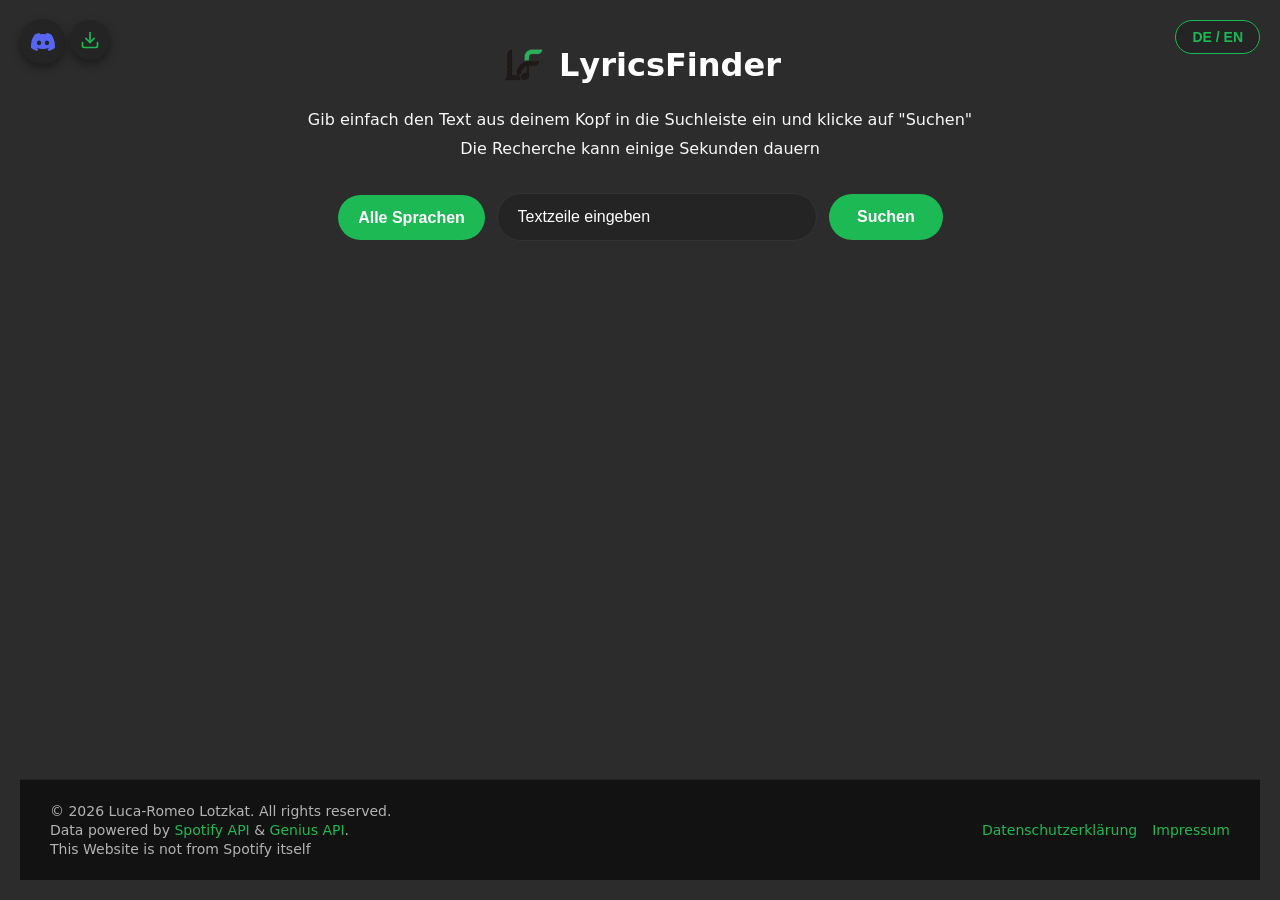
==== commit 9a65c4e2: "Update index.html Fixed an issue with the route to download" ====
--- a/templates/index.html
+++ b/templates/index.html
@@ -154,7 +154,7 @@
     </a>
 
     <!-- Neuer Download Button direkt neben Discord -->
-    <a href="download.html" class="download-link" title="Download">
+    <a href="download" class="download-link" title="Download">
         <svg viewBox="0 0 24 24" width="20" height="20" fill="none" stroke="currentColor" stroke-width="2" stroke-linecap="round" stroke-linejoin="round">
             <path d="M21 15v4a2 2 0 0 1-2 2H5a2 2 0 0 1-2-2v-4"></path>
             <polyline points="7 10 12 15 17 10"></polyline>
--- a/static/style.css
+++ b/static/style.css
@@ -1,18 +1,21 @@
 /* --- CSS Variables & Root --- */
 :root {
-    --bg-main: #2c2c2c;
-    --bg-card: #181818;
-    --bg-dark: #121212;
-    --bg-input: #242424;
+    color-scheme: dark;
+    
+    --bg-main: #2c2c2c;       /* Haupt-Hintergrund */
+    --bg-card: #181818;       /* Cards & Container */
+    --bg-dark: #121212;       /* Footer */
+    --bg-input: #242424;      /* Inputs & Fixed Buttons */
     --accent-green: #1db954;
     --accent-green-hover: #1ed760;
     --text-primary: #ffffff;
     --text-muted: #b3b3b3;
+    --border-color: #333333;
     --transition-fast: 0.2s ease;
     --transition-smooth: 0.3s ease-in-out;
 }
 
-/* --- Global Reset & Layout --- */
+/* --- Global Reset & Base --- */
 * {
     box-sizing: border-box;
     margin: 0;
@@ -21,8 +24,8 @@
 
 body {
     font-family: 'Segoe UI', system-ui, -apple-system, BlinkMacSystemFont, Roboto, sans-serif;
-    background-color: var(--bg-main);
-    color: var(--text-primary);
+    background-color: var(--bg-main) !important;
+    color: var(--text-primary) !important;
     text-align: center;
     padding: 20px;
     min-height: 100vh;
@@ -41,34 +44,52 @@
     padding-bottom: 40px;
 }
 
-/* --- Fixed Top Controls (Discord & Language) --- */
-.discord-link {
+/* --- Fixed Top Controls (Discord, Download & Language) --- */
+.discord-link,
+.download-link {
     position: fixed;
-    top: 20px;
-    left: 20px;
-    background-color: var(--bg-input);
-    color: #5865F2;
+    top: 19px;
     width: 45px;
     height: 45px;
-    border-radius: 50%;
+    border-radius: 55%;
     display: flex;
     align-items: center;
     justify-content: center;
     box-shadow: 0 4px 10px rgba(0, 0, 0, 0.4);
     transition: transform var(--transition-fast), background-color var(--transition-fast), box-shadow var(--transition-fast), color var(--transition-fast);
     z-index: 1000;
-}
-
-.discord-icon {
+    background-color: var(--bg-input) !important;
+    will-change: transform;
+}
+
+.discord-link {
+    left: 20px;
+    color: #5865F2 !important;
+}
+
+.download-link {
+    left: 75px;
+    color: var(--accent-green) !important;
+}
+
+.discord-icon,
+.download-icon {
     width: 24px;
     height: 24px;
 }
 
 .discord-link:hover {
-    background-color: #5865F2;
-    color: var(--text-primary);
+    background-color: #5865F2 !important;
+    color: var(--text-primary) !important;
     transform: scale(1.1);
     box-shadow: 0 0 15px rgba(88, 101, 242, 0.7);
+}
+
+.download-link:hover {
+    background-color: var(--accent-green) !important;
+    color: var(--text-primary) !important;
+    transform: scale(1.1);
+    box-shadow: 0 0 15px rgba(29, 185, 84, 0.7);
 }
 
 .lang-switch {
@@ -79,8 +100,8 @@
 }
 
 #langToogleBtn {
-    background-color: var(--bg-input);
-    color: var(--accent-green);
+    background-color: var(--bg-input) !important;
+    color: var(--accent-green) !important;
     border: 1px solid var(--accent-green);
     padding: 8px 16px;
     border-radius: 20px;
@@ -91,8 +112,8 @@
 }
 
 #langToogleBtn:hover {
-    background-color: var(--accent-green);
-    color: var(--text-primary);
+    background-color: var(--accent-green) !important;
+    color: var(--text-primary) !important;
 }
 
 /* --- Header & Typography --- */
@@ -114,11 +135,12 @@
 h1 {
     margin: 0;
     font-size: 32px;
+    color: var(--text-primary) !important;
 }
 
 .P1 {
     margin-bottom: 10px;
-    color: #f8f8f8;
+    color: #f8f8f8 !important;
 }
 
 /* --- Search & Filter Form --- */
@@ -148,8 +170,10 @@
     padding: 14px 16px;
     border-radius: 25px;
     border: none;
-    background-color: var(--accent-green);
-    color: var(--text-primary);
+    background-color: var(--accent-green) !important;
+    background-image: none;
+    color: var(--text-primary) !important;
+    -webkit-text-fill-color: var(--text-primary) !important;
     font-weight: bold;
     font-size: 16px;
     cursor: pointer;
@@ -159,17 +183,18 @@
     -moz-appearance: none;
     text-align: center;
     transition: background-color var(--transition-smooth), transform var(--transition-smooth), box-shadow var(--transition-smooth);
+    will-change: transform;
 }
 
 .Filter-Sprache select:hover {
-    background-color: var(--accent-green-hover);
+    background-color: var(--accent-green-hover) !important;
     transform: translateY(-2px);
     box-shadow: 0 0 15px rgba(29, 185, 84, 0.8), 0 0 25px rgba(29, 185, 84, 0.4);
 }
 
 .Filter-Sprache select option {
-    background-color: var(--bg-input);
-    color: var(--text-primary);
+    background-color: var(--bg-input) !important;
+    color: var(--text-primary) !important;
     font-size: 15px;
     padding: 8px;
     font-weight: normal;
@@ -180,12 +205,20 @@
     width: 100%;
     max-width: 320px;
     border-radius: 25px;
-    border: 1px solid #333333;
-    background-color: var(--bg-input);
-    color: var(--text-primary);
+    border: 1px solid var(--border-color);
+    background-color: var(--bg-input) !important;
+    color: var(--text-primary) !important;
+    -webkit-text-fill-color: var(--text-primary) !important;
     font-size: 16px;
     outline: none;
+    appearance: none;
+    -webkit-appearance: none;
     transition: border-color var(--transition-fast);
+}
+
+input[type="text"]::placeholder {
+    color: var(--text-muted) !important;
+    opacity: 1;
 }
 
 input[type="text"]:focus {
@@ -196,17 +229,22 @@
     padding: 14px 28px;
     border-radius: 25px;
     border: none;
-    background-color: var(--accent-green);
-    color: var(--text-primary);
+    background-color: var(--accent-green) !important;
+    background-image: none;
+    color: var(--text-primary) !important;
+    -webkit-text-fill-color: var(--text-primary) !important;
     font-weight: bold;
     font-size: 16px;
     cursor: pointer;
     white-space: nowrap;
+    appearance: none;
+    -webkit-appearance: none;
     transition: background-color var(--transition-smooth), transform var(--transition-smooth), box-shadow var(--transition-smooth);
+    will-change: transform;
 }
 
 button[type="submit"]:hover {
-    background-color: var(--accent-green-hover);
+    background-color: var(--accent-green-hover) !important;
     transform: translateY(-2px);
     box-shadow: 0 0 15px rgba(29, 185, 84, 0.8), 0 0 25px rgba(29, 185, 84, 0.4);
 }
@@ -222,7 +260,7 @@
 
 .card {
     position: relative;
-    background-color: var(--bg-card);
+    background-color: var(--bg-card) !important;
     padding: 20px;
     border-radius: 12px;
     width: 260px;
@@ -231,6 +269,7 @@
     align-items: center;
     box-shadow: 0 4px 15px rgba(0, 0, 0, 0.5);
     transition: transform var(--transition-smooth), box-shadow var(--transition-smooth);
+    will-change: transform;
 }
 
 .card:hover {
@@ -247,6 +286,7 @@
     cursor: pointer;
     display: block;
     transition: box-shadow var(--transition-smooth), transform var(--transition-smooth);
+    will-change: transform;
 }
 
 .card img:hover {
@@ -257,10 +297,11 @@
 .card h3 {
     margin: 10px 0 5px 0;
     font-size: 18px;
+    color: var(--text-primary) !important;
 }
 
 .card p {
-    color: var(--text-muted);
+    color: var(--text-muted) !important;
     margin: 0 0 15px 0;
     font-size: 14px;
 }
@@ -285,9 +326,9 @@
     height: 38px;
     padding: 0;
     border-radius: 50%;
-    background: rgba(0, 0, 0, 0.7);
+    background: rgba(0, 0, 0, 0.7) !important;
     border: none;
-    color: var(--text-primary);
+    color: var(--text-primary) !important;
     cursor: pointer;
     display: flex;
     align-items: center;
@@ -296,10 +337,11 @@
     z-index: 10;
     backdrop-filter: blur(4px);
     -webkit-backdrop-filter: blur(4px);
+    will-change: transform;
 }
 
 .share-btn:hover {
-    background: rgba(0, 0, 0, 0.95);
+    background: rgba(0, 0, 0, 0.95) !important;
     transform: scale(1.1);
 }
 
@@ -311,8 +353,8 @@
 }
 
 .share-btn.copied {
-    background-color: var(--accent-green);
-    color: var(--text-primary);
+    background-color: var(--accent-green) !important;
+    color: var(--text-primary) !important;
 }
 
 .toast-message {
@@ -320,8 +362,8 @@
     bottom: 20px;
     left: 50%;
     transform: translateX(-50%);
-    background-color: var(--accent-green);
-    color: var(--text-primary);
+    background-color: var(--accent-green) !important;
+    color: var(--text-primary) !important;
     padding: 10px 20px;
     border-radius: 20px;
     font-size: 14px;
@@ -336,8 +378,8 @@
     justify-content: space-between;
     align-items: center;
     padding: 20px 30px;
-    background-color: var(--bg-dark);
-    color: var(--text-muted);
+    background-color: var(--bg-dark) !important;
+    color: var(--text-muted) !important;
     font-size: 14px;
     border-top: 1px solid var(--bg-input);
     margin-top: auto;
@@ -368,7 +410,7 @@
 
 /* --- Skeleton Loader --- */
 .skeleton-card {
-    background-color: var(--bg-card, #181818);
+    background-color: var(--bg-card) !important;
     padding: 20px;
     border-radius: 12px;
     width: 260px;
@@ -404,7 +446,6 @@
     margin-bottom: 20px;
 }
 
-/* Korrigiert: skeleton-button (mit einem 't') */
 .skeleton-button {
     width: 120px;
     height: 26px;
@@ -419,7 +460,6 @@
         background-position: -200% 0;
     }
 }
-
 
 /* --- Mobile Responsive Rules --- */
 @media (max-width: 768px) {
@@ -434,6 +474,13 @@
         height: 40px;
     }
 
+    .download-link {
+        top: 15px;
+        left: 62px;
+        width: 40px;
+        height: 40px;
+    }
+
     .lang-switch {
         top: 15px;
         right: 15px;
@@ -448,11 +495,7 @@
         width: 100%;
     }
 
-    .Filter-Sprache select {
-        width: 100%;
-        -webkit-text-fill-color: var(--text-primary);
-    }
-
+    .Filter-Sprache select,
     input[type="text"],
     button[type="submit"] {
         width: 100%;
@@ -475,4 +518,3 @@
         gap: 8px;
     }
 }
-
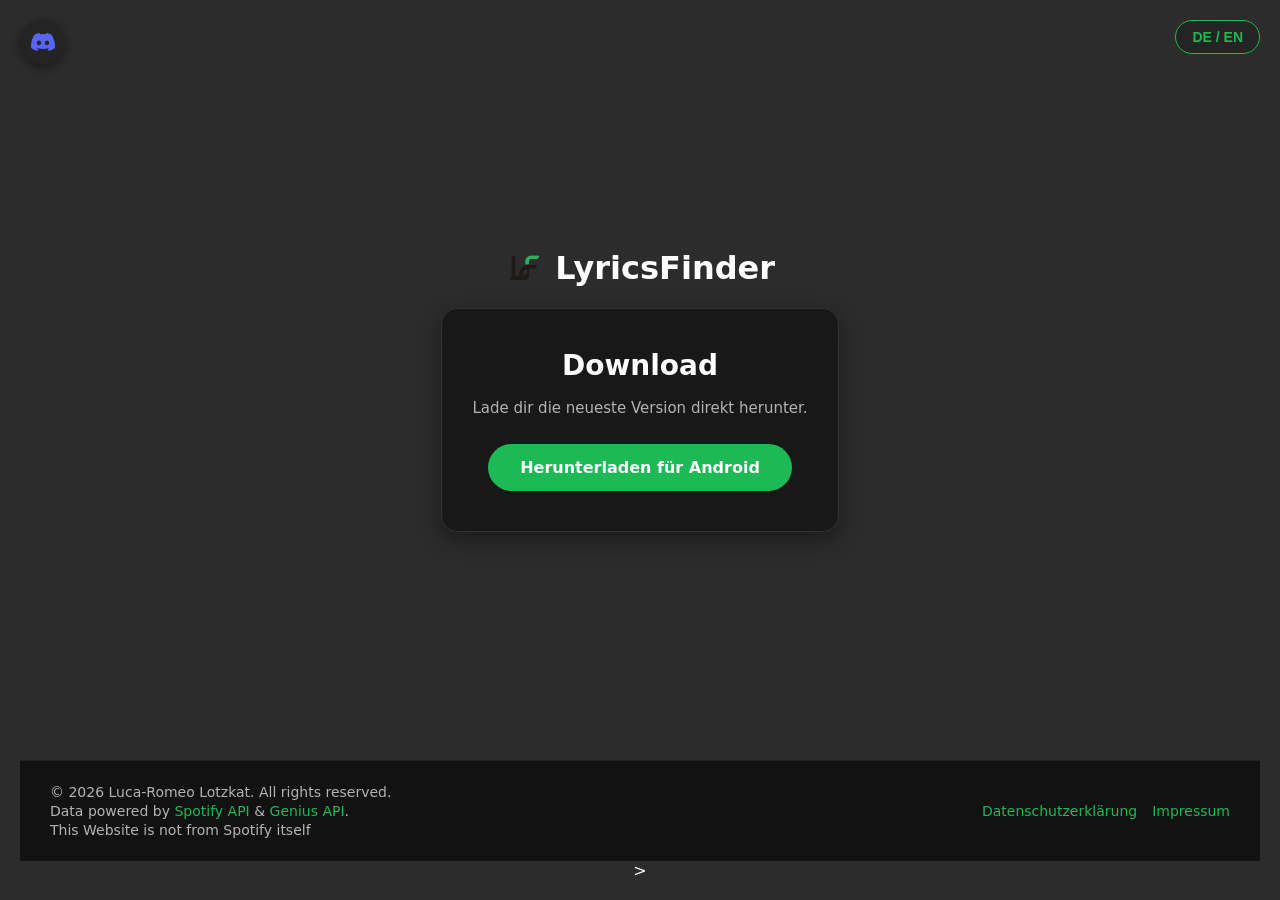
==== commit 31744dc3: "Update index.html" ====
--- a/templates/index.html
+++ b/templates/index.html
@@ -4,138 +4,102 @@
     <meta charset="UTF-8">
     <meta name="viewport" content="width=device-width, initial-scale=1.0">
     <meta name="theme-color" content="#2c2c2c">
-    <title>LyricsFinder</title>
+    <title>LyricsFinder - Download</title>
     <link rel="stylesheet" href="/static/style.css">
+    <link rel="manifest" href="/static/manifest.json">
     <style>
-        .card { 
-            position: relative; 
+        /* Standalone / In-Page Styles */
+        body {
+            display: flex;
+            flex-direction: column;
+            min-height: 100vh;
         }
 
-        .share-btn {
-            position: absolute;
-            top: 30px;
-            left: 30px;
-            width: 38px !important;
-            height: 38px !important;
-            min-width: 38px !important;
-            min-height: 38px !important;
-            padding: 0 !important;
-            border-radius: 50% !important;
-            background: rgba(0, 0, 0, 0.65);
-            border: none;
-            color: #ffffff;
-            cursor: pointer;
+        .download-wrapper {
+            flex: 1;
+            display: flex;
+            flex-direction: column;
+            align-items: center;
+            justify-content: center;
+            padding: 40px 20px;
+        }
+
+        /* Header Styling (Logo & Titel nebeneinander) */
+        .site-header {
             display: flex;
             align-items: center;
             justify-content: center;
-            transition: background 0.2s, transform 0.2s;
-            z-index: 10;
-            backdrop-filter: blur(4px);
-            -webkit-backdrop-filter: blur(4px);
+            gap: 12px;
+            margin-bottom: 20px;
         }
 
-        .share-btn:hover {
-            background: rgba(0, 0, 0, 0.85);
-            transform: scale(1.1);
+        .header-link {
+            display: flex;
+            align-items: center;
+            gap: 12px;
+            text-decoration: none;
+            color: inherit;
         }
 
-        .share-btn svg {
-            width: 18px;
-            height: 18px;
-            fill: currentColor;
-            display: block;
+        .site-header .logo {
+            height: 40px;
+            width: auto;
+            object-fit: contain;
         }
 
-        .share-btn.copied {
-            background: #1db954;
-            color: #ffffff;
+        .site-header .site-title {
+            font-size: 32px;
+            font-weight: bold;
+            margin: 0;
+            color: var(--text-primary, #ffffff);
         }
 
-        .toast-message {
-            position: fixed;
-            bottom: 20px;
-            left: 50%;
-            transform: translateX(-50%);
-            background: #1db954;
-            color: white;
-            padding: 10px 20px;
-            border-radius: 20px;
-            font-size: 14px;
-            font-weight: bold;
-            box-shadow: 0 4px 12px rgba(0,0,0,0.3);
-            z-index: 1000;
+        .download-card {
+            background-color: var(--bg-card, #181818);
+            border: 1px solid var(--border-color, #333333);
+            border-radius: 16px;
+            padding: 40px 30px;
+            max-width: 480px;
+            width: 100%;
+            text-align: center;
+            box-shadow: 0 8px 24px rgba(0, 0, 0, 0.4);
         }
 
-        /* --- Neuer Download Button Styling --- */
-        .download-link {
-            position: fixed;
-            top: 20px;
-            left: 70px; /* Platziert den Button direkt neben dem Discord-Button */
-            display: inline-flex;
-            align-items: center;
-            justify-content: center;
-            width: 40px;
-            height: 40px;
-            background-color: #2b2d31;
-            color: #ffffff;
-            border-radius: 50%;
-            text-decoration: none;
-            transition: background-color 0.2s, transform 0.2s;
-            z-index: 1000;
+        .download-card h2 {
+            font-size: 28px;
+            margin-bottom: 15px;
+            color: var(--text-primary, #ffffff);
         }
 
-        .download-link:hover {
-            background-color: #35373c;
-            transform: scale(1.08);
+        .download-card p {
+            color: var(--text-muted, #b3b3b3);
+            font-size: 15px;
+            margin-bottom: 25px;
+            line-height: 1.5;
         }
 
-        .download-link:active {
-            transform: scale(0.95);
+        .download-btn {
+            background-color: var(--accent-green, #1db954);
+            color: #ffffff !important;
+            border: none;
+            padding: 14px 32px;
+            border-radius: 25px;
+            font-weight: bold;
+            font-size: 16px;
+            cursor: pointer;
+            transition: background-color 0.2s, transform 0.2s, box-shadow 0.2s;
+            text-decoration: none;
+            display: inline-block;
         }
 
-        /* --- Standard-Animation beim Seitenstart --- */
-        .animated-title span {
-            display: inline-block;
-            animation: bounceLetter 0.6s ease-in-out forwards;
-            transition: color 0.3s ease, text-shadow 0.3s ease;
+        .download-btn:hover {
+            background-color: var(--accent-green-hover, #1ed760);
+            transform: translateY(-2px);
+            box-shadow: 0 0 15px rgba(29, 185, 84, 0.6);
         }
 
-        /* --- Endlosschleife beim Suchen / Laden --- */
-        .animated-title.loading span {
-            animation: bounceLetter 0.8s ease-in-out infinite;
-        }
-
-        @keyframes bounceLetter {
-            0%, 100% {
-                transform: translateY(0);
-            }
-            40% {
-                transform: translateY(-12px);
-            }
-            70% {
-                transform: translateY(3px);
-            }
-        }
-
-        /* --- Spotify-Grüner Glanzeffekt bei Treffern --- */
-        .animated-title.success span {
-            animation: none; /* Wellen-Animation stoppen */
-            background: linear-gradient(110deg, #1db954 30%, #ffffff 50%, #1db954 70%);
-            background-size: 200% auto;
-            -webkit-background-clip: text;
-            -webkit-text-fill-color: transparent;
-            display: inline-block;
-            animation: shineEffect 2s linear infinite;
-            filter: drop-shadow(0 0 8px rgba(29, 185, 84, 0.6));
-        }
-
-        @keyframes shineEffect {
-            0% {
-                background-position: 200% center;
-            }
-            100% {
-                background-position: -200% center;
-            }
+        .download-btn:active {
+            transform: translateY(0);
         }
     </style>
 </head>
@@ -153,56 +117,27 @@
         </svg>
     </a>
 
-    <!-- Neuer Download Button direkt neben Discord -->
-    <a href="download" class="download-link" title="Download">
-        <svg viewBox="0 0 24 24" width="20" height="20" fill="none" stroke="currentColor" stroke-width="2" stroke-linecap="round" stroke-linejoin="round">
-            <path d="M21 15v4a2 2 0 0 1-2 2H5a2 2 0 0 1-2-2v-4"></path>
-            <polyline points="7 10 12 15 17 10"></polyline>
-            <line x1="12" y1="15" x2="12" y2="3"></line>
-        </svg>
-    </a>
+    <!-- Hauptbereich -->
+    <main class="download-wrapper">
 
-    <main class="main-content">
-        <!-- Header-Bereich mit Logo und Name -->
-        <header class="header-container">
-            <img src="/static/logo2.png" alt="LyricsFinder Logo">
-            <h1 class="animated-title" id="titleHeader">
-                <span style="animation-delay: 0.05s;">L</span><span style="animation-delay: 0.1s;">y</span><span style="animation-delay: 0.15s;">r</span><span style="animation-delay: 0.2s;">i</span><span style="animation-delay: 0.25s;">c</span><span style="animation-delay: 0.3s;">s</span><span style="animation-delay: 0.35s;">F</span><span style="animation-delay: 0.4s;">i</span><span style="animation-delay: 0.45s;">n</span><span style="animation-delay: 0.5s;">d</span><span style="animation-delay: 0.55s;">e</span><span style="animation-delay: 0.6s;">r</span>
-            </h1>
+        <!-- Logo & Titel nebeneinander mit Verlinkung zur Startseite -->
+        <header class="site-header">
+            <a href="/" class="header-link">
+                <img src="/static/logo2.png" alt="LyricsFinder Logo" class="logo">
+                <h1 class="site-title">LyricsFinder</h1>
+            </a>
         </header>
 
-        <p class="P1">Gib einfach den Text aus deinem Kopf in die Suchleiste ein und klicke auf "Suchen"</p>
-        <p class="P1">Die Recherche kann einige Sekunden dauern</p>
-
-        <!-- Suchbereich -->
-        <div class="search-box">
-            <form id="searchForm">
-                <!-- LINKS: Sprachfilter -->
-                <div class="Filter-Sprache">
-                    <select id="language" name="language">
-                        <option value="all">Alle Sprachen</option>
-                        <option value="en">Englisch</option>
-                        <option value="de">Deutsch</option>
-                        <option value="fr">Französisch</option>
-                        <option value="es">Spanisch</option>
-                        <option value="it">Italienisch</option>
-                        <option value="pt">Portugiesisch</option>
-                        <option value="nl">Niederländisch</option>
-                        <option value="tr">Türkisch</option>
-                        <option value="ru">Russisch</option>
-                    </select>
-                </div>
-
-                <!-- MITTE: Textfeld -->
-                <input type="text" id="query" placeholder="Textzeile eingeben" aria-label="Search lyrics" required>
-
-                <!-- RECHTS: Suchen Button -->
-                <button type="submit">Suchen</button>
-            </form>
+        <!-- Download Box -->
+        <div class="download-card">
+            <h2 id="downloadTitle">Download</h2>
+            <p id="downloadDesc">Lade dir die neueste Version direkt herunter.</p>
+            
+            <!-- DOWNLOAD BUTTON -->
+            <a href="/download/apk" download id="downloadBtnText" class="download-btn">
+                Herunterladen für Android
+            </a>
         </div>
-
-        <!-- Suchergebnisse Grid -->
-        <div class="results" id="results"></div>
     </main>
 
     <!-- Footer-Bereich -->
@@ -222,56 +157,20 @@
     <script>
         const translations = {
             de: {
-                p1: "Gib einfach den Text aus deinem Kopf in die Suchleiste ein und klicke auf \"Suchen\"",
-                p2: "Die Recherche kann einige Sekunden dauern",
-                placeholder: "Textzeile eingeben",
-                searchBtn: "Suchen",
-                searching: "Suche läuft",
-                noResults: "Keine Ergebnisse gefunden.",
-                mismatchError: "Die Suche konnte nicht durchgeführt werden, da die Sprachen nicht übereinstimmen. Bitte stelle den Sprachfilter auf Alle Sprachen.",
-                openSpotify: "Auf Spotify öffnen",
-                showGenius: "Songtext auf Genius anzeigen",
-                serverError: "Fehler bei der Suche. Bitte versuche es erneut.",
-                copiedNotice: "Spotify Link wurde in die Zwischenablage hinzugefügt.",
+                title: "Download",
+                desc: "Lade dir die neueste Version direkt herunter.",
+                btnDownload: "Herunterladen für Android",
                 btnText: "DE / EN",
                 privacyPolicy: "Datenschutzerklärung",
-                legalNotice: "Impressum",
-                optAll: "Alle Sprachen",
-                optEn: "Englisch",
-                optDe: "Deutsch",
-                optFr: "Französisch",
-                optEs: "Spanisch",
-                optIt: "Italienisch",
-                optPt: "Portugiesisch",
-                optNl: "Niederländisch",
-                optTr: "Türkisch",
-                optRu: "Russisch"
+                legalNotice: "Impressum"
             },
             en: {
-                p1: "Just type the text in your head into the searchbar and click \"Search\"",
-                p2: "It can take a few seconds to do research",
-                placeholder: "Type your line",
-                searchBtn: "Search",
-                searching: "Searching",
-                noResults: "No results found.",
-                mismatchError: "Search could not be completed because the languages do not match. Please set the language filter to All Languages.",
-                openSpotify: "Open with Spotify",
-                showGenius: "Show Lyrics on Genius",
-                serverError: "Error during search. Please try again.",
-                copiedNotice: "Spotify Link added to clipboard.",
+                title: "Download",
+                desc: "Download the latest version directly.",
+                btnDownload: "Download for Android",
                 btnText: "EN / DE",
                 privacyPolicy: "Privacy Policy",
-                legalNotice: "Legal notice",
-                optAll: "All Languages",
-                optEn: "English",
-                optDe: "German",
-                optFr: "French",
-                optEs: "Spanish",
-                optIt: "Italian",
-                optPt: "Portuguese",
-                optNl: "Dutch",
-                optTr: "Turkish",
-                optRu: "Russian"
+                legalNotice: "Legal notice"
             }
         };
 
@@ -283,14 +182,9 @@
 
             document.documentElement.lang = currentLang;
 
-            const pElements = document.querySelectorAll('.P1');
-            if (pElements.length >= 2) {
-                pElements[0].textContent = t.p1;
-                pElements[1].textContent = t.p2;
-            }
-
-            document.getElementById('query').placeholder = t.placeholder;
-            document.querySelector('#searchForm button').textContent = t.searchBtn;
+            document.getElementById('downloadTitle').textContent = t.title;
+            document.getElementById('downloadDesc').textContent = t.desc;
+            document.getElementById('downloadBtnText').textContent = t.btnDownload;
             document.getElementById('langToogleBtn').textContent = t.btnText;
 
             const footerLinks = document.querySelectorAll('.footer-right a');
@@ -298,142 +192,7 @@
                 footerLinks[0].textContent = t.privacyPolicy;
                 footerLinks[1].textContent = t.legalNotice;
             }
-
-            const select = document.getElementById('language');
-            if (select) {
-                select.querySelector('option[value="all"]').textContent = t.optAll;
-                select.querySelector('option[value="en"]').textContent = t.optEn;
-                select.querySelector('option[value="de"]').textContent = t.optDe;
-                select.querySelector('option[value="fr"]').textContent = t.optFr;
-                select.querySelector('option[value="es"]').textContent = t.optEs;
-                select.querySelector('option[value="it"]').textContent = t.optIt;
-                select.querySelector('option[value="pt"]').textContent = t.optPt;
-                select.querySelector('option[value="nl"]').textContent = t.optNl;
-                select.querySelector('option[value="tr"]').textContent = t.optTr;
-                select.querySelector('option[value="ru"]').textContent = t.optRu;
-            }
-
-            const mismatchBox = document.getElementById('mismatchAlert');
-            if (mismatchBox) {
-                mismatchBox.textContent = t.mismatchError;
-            }
         }
-
-        function copySpotifyLink(button, spotifyUrl) {
-            const t = translations[currentLang];
-            navigator.clipboard.writeText(spotifyUrl).then(() => {
-                button.classList.add('copied');
-                button.innerHTML = `<svg viewBox="0 0 24 24" width="18" height="18"><path fill="currentColor" d="M9 16.17L4.83 12l-1.42 1.41L9 19 21 7l-1.41-1.41z"/></svg>`;
-
-                let toast = document.createElement('div');
-                toast.className = 'toast-message';
-                toast.innerText = t.copiedNotice;
-                document.body.appendChild(toast);
-
-                setTimeout(() => {
-                    button.classList.remove('copied');
-                    button.innerHTML = `<svg viewBox="0 0 24 24" width="18" height="18"><path fill="currentColor" d="M18 16.08c-.76 0-1.44.3-1.96.77L8.91 12.7c.05-.23.09-.46.09-.7s-.04-.47-.09-.7l7.05-4.11c.54.5 1.25.81 2.04.81 1.66 0 3-1.34 3-3s-1.34-3-3-3-3 1.34-3 3c0 .24.04.47.09.7L8.04 9.81C7.5 9.31 6.79 9 6 9c-1.66 0-3 1.34-3 3s1.34 3 3 3c.79 0 1.5-.31 2.04-.81l7.12 4.16c-.05.21-.08.43-.08.65 0 1.61 1.31 2.92 2.92 2.92s2.92-1.31 2.92-2.92c0-1.61-1.31-2.92-2.92-2.92z"/></svg>`;
-                    toast.remove();
-                }, 2000);
-            });
-        }
-
-        // Suchformular Logik
-        document.getElementById('searchForm').addEventListener('submit', async (e) => {
-            e.preventDefault();
-            const query = document.getElementById('query').value.trim();
-            const language = document.getElementById('language').value;
-            const container = document.getElementById('results');
-            const titleHeader = document.getElementById('titleHeader');
-            const t = translations[currentLang];
-
-            if (!query) return;
-
-            // Vorherigen Erfolgs-Effekt entfernen & Lade-Animation aktivieren
-            titleHeader.classList.remove('success');
-            titleHeader.classList.add('loading');
-
-            // Skeleton-Platzhalter
-            container.innerHTML = Array(6).fill(`
-                <div class="skeleton-card">
-                    <div class="skeleton-box skeleton-img"></div>
-                    <div class="skeleton-box skeleton-title"></div>
-                    <div class="skeleton-box skeleton-text"></div>
-                    <div class="skeleton-box skeleton-button"></div>
-                </div>
-            `).join('');
-
-            const formData = new FormData();
-            formData.append('query', query);
-            formData.append('language', language);
-
-            try {
-                const response = await fetch('/search', { 
-                    method: 'POST', 
-                    body: formData 
-                });
-
-                if (!response.ok) {
-                    throw new Error('Serverfehler');
-                }
-
-                const data = await response.json();
-                container.innerHTML = '';
-
-                if (!data.results || data.results.length === 0) {
-                    container.innerHTML = `<p style="color: #b3b3b3;">${t.noResults}</p>`;
-                    return;
-                }
-
-                const hasMismatch = data.results.some(item => item.language_mismatch);
-
-                if (hasMismatch) {
-                    container.innerHTML = `
-                        <p id="mismatchAlert" style="color: #ffcc00; font-weight: bold; background: rgba(255, 204, 0, 0.1); padding: 15px; border-radius: 8px; border: 1px solid #ffcc00;">
-                            ${t.mismatchError}
-                        </p>
-                    `;
-                    return;
-                }
-
-                // ERFOLG: Spotify-Grün & Shimmer aktivieren
-                titleHeader.classList.add('success');
-
-                data.results.sort((a, b) => (b.popularity || 0) - (a.popularity || 0));
-
-                data.results.forEach(item => {
-                    const card = document.createElement('div');
-                    card.className = 'card';
-                    card.innerHTML = `
-                        <button class="share-btn" onclick="copySpotifyLink(this, '${item.spotify_url}')" title="Spotify Link kopieren">
-                            <svg viewBox="0 0 24 24" width="18" height="18"><path fill="currentColor" d="M18 16.08c-.76 0-1.44.3-1.96.77L8.91 12.7c.05-.23.09-.46.09-.7s-.04-.47-.09-.7l7.05-4.11c.54.5 1.25.81 2.04.81 1.66 0 3-1.34 3-3s-1.34-3-3-3-3 1.34-3 3c0 .24.04.47.09.7L8.04 9.81C7.5 9.31 6.79 9 6 9c-1.66 0-3 1.34-3 3s1.34 3 3 3c.79 0 1.5-.31 2.04-.81l7.12 4.16c-.05.21-.08.43-.08.65 0 1.61 1.31 2.92 2.92 2.92s2.92-1.31 2.92-2.92c0-1.61-1.31-2.92-2.92-2.92z"/></svg>
-                        </button>
-                        <a href="${item.spotify_url}" target="_blank" rel="noopener">
-                            <img src="${item.cover}" alt="${item.title}">
-                        </a>
-                        <h3>${item.title}</h3>
-                        <p style="margin-bottom: 2px;">${item.artist}</p>
-                        <p style="font-size: 12px; color: #b3b3b3; margin-top: 0; margin-bottom: 10px;">
-                            ${item.release_date}
-                        </p>
-                        ${item.preview ? `<audio controls src="${item.preview}" style="width: 100%; margin: 10px 0;"></audio>` : ''}
-                        
-                        <a href="${item.spotify_url}" target="_blank" rel="noopener" style="color: #1db954; font-weight: bold; margin-bottom: 8px; display: inline-block;">
-                            ${t.openSpotify}
-                        </a>
-                        <br>
-                        <a href="${item.genius_url}" target="_blank" rel="noopener" style="color: #b3b3b3; font-size: 13px;">${t.showGenius}</a>
-                    `;
-                    container.appendChild(card);
-                });
-            } catch (error) {
-                console.error('Fehler bei der Suche:', error);
-                container.innerHTML = `<p style="color: #ff5555;">${t.serverError}</p>`;
-            } finally {
-                // Ladeanimation deaktivieren
-                titleHeader.classList.remove('loading');
-            }
-        });
     </script>
 </body>
-</html>
+</html>>
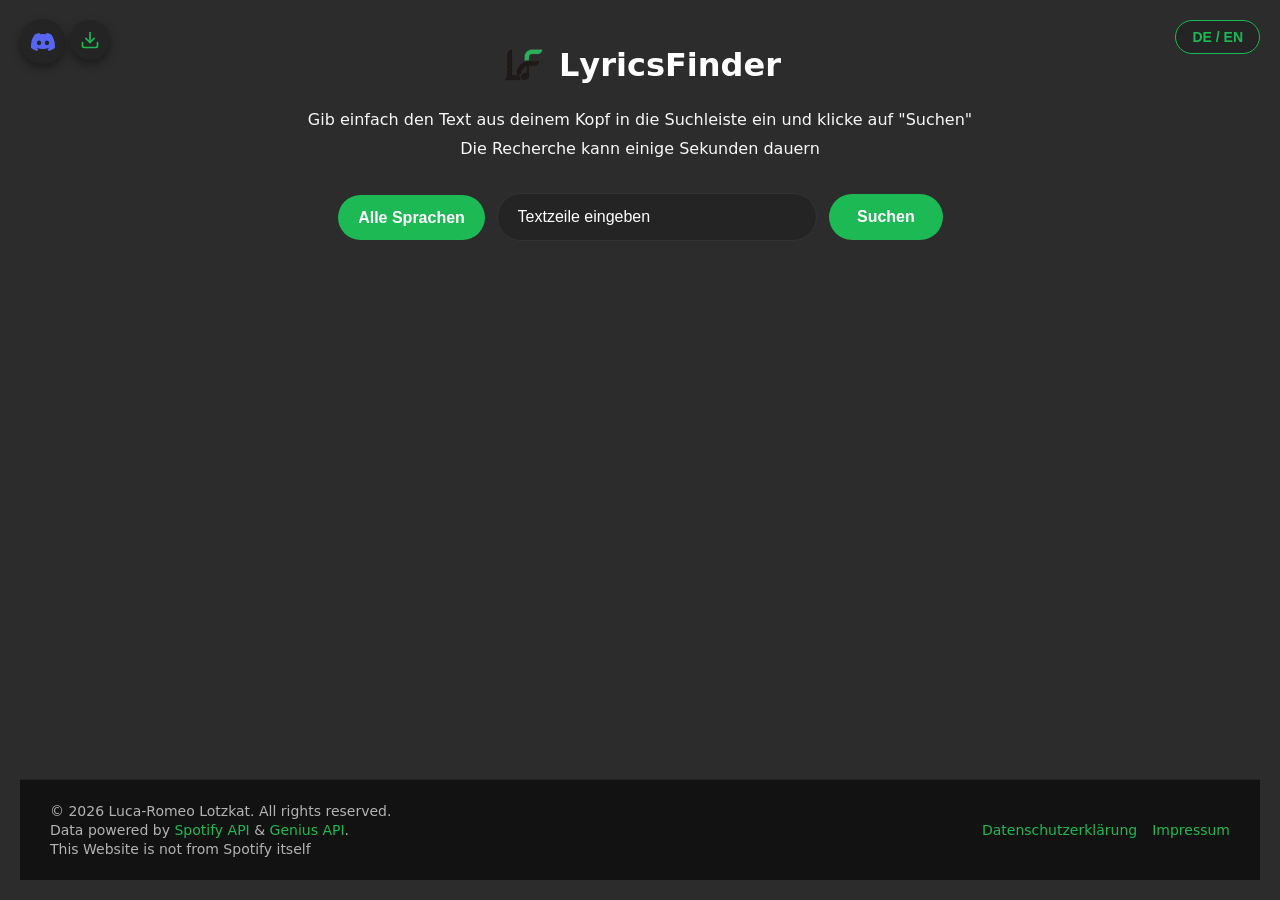
==== commit cedd72d6: "Update index.html" ====
--- a/templates/index.html
+++ b/templates/index.html
@@ -4,102 +4,139 @@
     <meta charset="UTF-8">
     <meta name="viewport" content="width=device-width, initial-scale=1.0">
     <meta name="theme-color" content="#2c2c2c">
-    <title>LyricsFinder - Download</title>
+    <title>LyricsFinder</title>
     <link rel="stylesheet" href="/static/style.css">
     <link rel="manifest" href="/static/manifest.json">
     <style>
-        /* Standalone / In-Page Styles */
-        body {
-            display: flex;
-            flex-direction: column;
-            min-height: 100vh;
-        }
-
-        .download-wrapper {
-            flex: 1;
-            display: flex;
-            flex-direction: column;
-            align-items: center;
-            justify-content: center;
-            padding: 40px 20px;
-        }
-
-        /* Header Styling (Logo & Titel nebeneinander) */
-        .site-header {
+        .card { 
+            position: relative; 
+        }
+
+        .share-btn {
+            position: absolute;
+            top: 30px;
+            left: 30px;
+            width: 38px !important;
+            height: 38px !important;
+            min-width: 38px !important;
+            min-height: 38px !important;
+            padding: 0 !important;
+            border-radius: 50% !important;
+            background: rgba(0, 0, 0, 0.65);
+            border: none;
+            color: #ffffff;
+            cursor: pointer;
             display: flex;
             align-items: center;
             justify-content: center;
-            gap: 12px;
-            margin-bottom: 20px;
-        }
-
-        .header-link {
-            display: flex;
+            transition: background 0.2s, transform 0.2s;
+            z-index: 10;
+            backdrop-filter: blur(4px);
+            -webkit-backdrop-filter: blur(4px);
+        }
+
+        .share-btn:hover {
+            background: rgba(0, 0, 0, 0.85);
+            transform: scale(1.1);
+        }
+
+        .share-btn svg {
+            width: 18px;
+            height: 18px;
+            fill: currentColor;
+            display: block;
+        }
+
+        .share-btn.copied {
+            background: #1db954;
+            color: #ffffff;
+        }
+
+        .toast-message {
+            position: fixed;
+            bottom: 20px;
+            left: 50%;
+            transform: translateX(-50%);
+            background: #1db954;
+            color: white;
+            padding: 10px 20px;
+            border-radius: 20px;
+            font-size: 14px;
+            font-weight: bold;
+            box-shadow: 0 4px 12px rgba(0,0,0,0.3);
+            z-index: 1000;
+        }
+
+        /* --- Neuer Download Button Styling --- */
+        .download-link {
+            position: fixed;
+            top: 20px;
+            left: 70px; /* Platziert den Button direkt neben dem Discord-Button */
+            display: inline-flex;
             align-items: center;
-            gap: 12px;
+            justify-content: center;
+            width: 40px;
+            height: 40px;
+            background-color: #2b2d31;
+            color: #ffffff;
+            border-radius: 50%;
             text-decoration: none;
-            color: inherit;
-        }
-
-        .site-header .logo {
-            height: 40px;
-            width: auto;
-            object-fit: contain;
-        }
-
-        .site-header .site-title {
-            font-size: 32px;
-            font-weight: bold;
-            margin: 0;
-            color: var(--text-primary, #ffffff);
-        }
-
-        .download-card {
-            background-color: var(--bg-card, #181818);
-            border: 1px solid var(--border-color, #333333);
-            border-radius: 16px;
-            padding: 40px 30px;
-            max-width: 480px;
-            width: 100%;
-            text-align: center;
-            box-shadow: 0 8px 24px rgba(0, 0, 0, 0.4);
-        }
-
-        .download-card h2 {
-            font-size: 28px;
-            margin-bottom: 15px;
-            color: var(--text-primary, #ffffff);
-        }
-
-        .download-card p {
-            color: var(--text-muted, #b3b3b3);
-            font-size: 15px;
-            margin-bottom: 25px;
-            line-height: 1.5;
-        }
-
-        .download-btn {
-            background-color: var(--accent-green, #1db954);
-            color: #ffffff !important;
-            border: none;
-            padding: 14px 32px;
-            border-radius: 25px;
-            font-weight: bold;
-            font-size: 16px;
-            cursor: pointer;
-            transition: background-color 0.2s, transform 0.2s, box-shadow 0.2s;
-            text-decoration: none;
+            transition: background-color 0.2s, transform 0.2s;
+            z-index: 1000;
+        }
+
+        .download-link:hover {
+            background-color: #35373c;
+            transform: scale(1.08);
+        }
+
+        .download-link:active {
+            transform: scale(0.95);
+        }
+
+        /* --- Standard-Animation beim Seitenstart --- */
+        .animated-title span {
             display: inline-block;
-        }
-
-        .download-btn:hover {
-            background-color: var(--accent-green-hover, #1ed760);
-            transform: translateY(-2px);
-            box-shadow: 0 0 15px rgba(29, 185, 84, 0.6);
-        }
-
-        .download-btn:active {
-            transform: translateY(0);
+            animation: bounceLetter 0.6s ease-in-out forwards;
+            transition: color 0.3s ease, text-shadow 0.3s ease;
+        }
+
+        /* --- Endlosschleife beim Suchen / Laden --- */
+        .animated-title.loading span {
+            animation: bounceLetter 0.8s ease-in-out infinite;
+        }
+
+        @keyframes bounceLetter {
+            0%, 100% {
+                transform: translateY(0);
+            }
+            40% {
+                transform: translateY(-12px);
+            }
+            70% {
+                transform: translateY(3px);
+            }
+        }
+
+        /* --- Spotify-Grüner Glanzeffekt bei Treffern --- */
+        .animated-title.success span {
+            animation: none; /* Wellen-Animation stoppen */
+            background: linear-gradient(110deg, #1db954 30%, #ffffff 50%, #1db954 70%);
+            background-size: 200% auto;
+            -webkit-background-clip: text;
+            -webkit-text-fill-color: transparent;
+            display: inline-block;
+            animation: shineEffect 2s linear infinite;
+            filter: drop-shadow(0 0 8px rgba(29, 185, 84, 0.6));
+        }
+
+        @keyframes shineEffect {
+            0% {
+                background-position: 200% center;
+            }
+            100% {
+                background-position: -200% center;
+            }
         }
     </style>
 </head>
@@ -117,27 +154,56 @@
         </svg>
     </a>
 
-    <!-- Hauptbereich -->
-    <main class="download-wrapper">
-
-        <!-- Logo & Titel nebeneinander mit Verlinkung zur Startseite -->
-        <header class="site-header">
-            <a href="/" class="header-link">
-                <img src="/static/logo2.png" alt="LyricsFinder Logo" class="logo">
-                <h1 class="site-title">LyricsFinder</h1>
-            </a>
+    <!-- Neuer Download Button direkt neben Discord -->
+    <a href="download" class="download-link" title="Download">
+        <svg viewBox="0 0 24 24" width="20" height="20" fill="none" stroke="currentColor" stroke-width="2" stroke-linecap="round" stroke-linejoin="round">
+            <path d="M21 15v4a2 2 0 0 1-2 2H5a2 2 0 0 1-2-2v-4"></path>
+            <polyline points="7 10 12 15 17 10"></polyline>
+            <line x1="12" y1="15" x2="12" y2="3"></line>
+        </svg>
+    </a>
+
+    <main class="main-content">
+        <!-- Header-Bereich mit Logo und Name -->
+        <header class="header-container">
+            <img src="/static/logo2.png" alt="LyricsFinder Logo">
+            <h1 class="animated-title" id="titleHeader">
+                <span style="animation-delay: 0.05s;">L</span><span style="animation-delay: 0.1s;">y</span><span style="animation-delay: 0.15s;">r</span><span style="animation-delay: 0.2s;">i</span><span style="animation-delay: 0.25s;">c</span><span style="animation-delay: 0.3s;">s</span><span style="animation-delay: 0.35s;">F</span><span style="animation-delay: 0.4s;">i</span><span style="animation-delay: 0.45s;">n</span><span style="animation-delay: 0.5s;">d</span><span style="animation-delay: 0.55s;">e</span><span style="animation-delay: 0.6s;">r</span>
+            </h1>
         </header>
 
-        <!-- Download Box -->
-        <div class="download-card">
-            <h2 id="downloadTitle">Download</h2>
-            <p id="downloadDesc">Lade dir die neueste Version direkt herunter.</p>
-            
-            <!-- DOWNLOAD BUTTON -->
-            <a href="/download/apk" download id="downloadBtnText" class="download-btn">
-                Herunterladen für Android
-            </a>
+        <p class="P1">Gib einfach den Text aus deinem Kopf in die Suchleiste ein und klicke auf "Suchen"</p>
+        <p class="P1">Die Recherche kann einige Sekunden dauern</p>
+
+        <!-- Suchbereich -->
+        <div class="search-box">
+            <form id="searchForm">
+                <!-- LINKS: Sprachfilter -->
+                <div class="Filter-Sprache">
+                    <select id="language" name="language">
+                        <option value="all">Alle Sprachen</option>
+                        <option value="en">Englisch</option>
+                        <option value="de">Deutsch</option>
+                        <option value="fr">Französisch</option>
+                        <option value="es">Spanisch</option>
+                        <option value="it">Italienisch</option>
+                        <option value="pt">Portugiesisch</option>
+                        <option value="nl">Niederländisch</option>
+                        <option value="tr">Türkisch</option>
+                        <option value="ru">Russisch</option>
+                    </select>
+                </div>
+
+                <!-- MITTE: Textfeld -->
+                <input type="text" id="query" placeholder="Textzeile eingeben" aria-label="Search lyrics" required>
+
+                <!-- RECHTS: Suchen Button -->
+                <button type="submit">Suchen</button>
+            </form>
         </div>
+
+        <!-- Suchergebnisse Grid -->
+        <div class="results" id="results"></div>
     </main>
 
     <!-- Footer-Bereich -->
@@ -157,20 +223,56 @@
     <script>
         const translations = {
             de: {
-                title: "Download",
-                desc: "Lade dir die neueste Version direkt herunter.",
-                btnDownload: "Herunterladen für Android",
+                p1: "Gib einfach den Text aus deinem Kopf in die Suchleiste ein und klicke auf \"Suchen\"",
+                p2: "Die Recherche kann einige Sekunden dauern",
+                placeholder: "Textzeile eingeben",
+                searchBtn: "Suchen",
+                searching: "Suche läuft",
+                noResults: "Keine Ergebnisse gefunden.",
+                mismatchError: "Die Suche konnte nicht durchgeführt werden, da die Sprachen nicht übereinstimmen. Bitte stelle den Sprachfilter auf Alle Sprachen.",
+                openSpotify: "Auf Spotify öffnen",
+                showGenius: "Songtext auf Genius anzeigen",
+                serverError: "Fehler bei der Suche. Bitte versuche es erneut.",
+                copiedNotice: "Spotify Link wurde in die Zwischenablage hinzugefügt.",
                 btnText: "DE / EN",
                 privacyPolicy: "Datenschutzerklärung",
-                legalNotice: "Impressum"
+                legalNotice: "Impressum",
+                optAll: "Alle Sprachen",
+                optEn: "Englisch",
+                optDe: "Deutsch",
+                optFr: "Französisch",
+                optEs: "Spanisch",
+                optIt: "Italienisch",
+                optPt: "Portugiesisch",
+                optNl: "Niederländisch",
+                optTr: "Türkisch",
+                optRu: "Russisch"
             },
             en: {
-                title: "Download",
-                desc: "Download the latest version directly.",
-                btnDownload: "Download for Android",
+                p1: "Just type the text in your head into the searchbar and click \"Search\"",
+                p2: "It can take a few seconds to do research",
+                placeholder: "Type your line",
+                searchBtn: "Search",
+                searching: "Searching",
+                noResults: "No results found.",
+                mismatchError: "Search could not be completed because the languages do not match. Please set the language filter to All Languages.",
+                openSpotify: "Open with Spotify",
+                showGenius: "Show Lyrics on Genius",
+                serverError: "Error during search. Please try again.",
+                copiedNotice: "Spotify Link added to clipboard.",
                 btnText: "EN / DE",
                 privacyPolicy: "Privacy Policy",
-                legalNotice: "Legal notice"
+                legalNotice: "Legal notice",
+                optAll: "All Languages",
+                optEn: "English",
+                optDe: "German",
+                optFr: "French",
+                optEs: "Spanish",
+                optIt: "Italian",
+                optPt: "Portuguese",
+                optNl: "Dutch",
+                optTr: "Turkish",
+                optRu: "Russian"
             }
         };
 
@@ -182,9 +284,14 @@
 
             document.documentElement.lang = currentLang;
 
-            document.getElementById('downloadTitle').textContent = t.title;
-            document.getElementById('downloadDesc').textContent = t.desc;
-            document.getElementById('downloadBtnText').textContent = t.btnDownload;
+            const pElements = document.querySelectorAll('.P1');
+            if (pElements.length >= 2) {
+                pElements[0].textContent = t.p1;
+                pElements[1].textContent = t.p2;
+            }
+
+            document.getElementById('query').placeholder = t.placeholder;
+            document.querySelector('#searchForm button').textContent = t.searchBtn;
             document.getElementById('langToogleBtn').textContent = t.btnText;
 
             const footerLinks = document.querySelectorAll('.footer-right a');
@@ -192,7 +299,142 @@
                 footerLinks[0].textContent = t.privacyPolicy;
                 footerLinks[1].textContent = t.legalNotice;
             }
-        }
+
+            const select = document.getElementById('language');
+            if (select) {
+                select.querySelector('option[value="all"]').textContent = t.optAll;
+                select.querySelector('option[value="en"]').textContent = t.optEn;
+                select.querySelector('option[value="de"]').textContent = t.optDe;
+                select.querySelector('option[value="fr"]').textContent = t.optFr;
+                select.querySelector('option[value="es"]').textContent = t.optEs;
+                select.querySelector('option[value="it"]').textContent = t.optIt;
+                select.querySelector('option[value="pt"]').textContent = t.optPt;
+                select.querySelector('option[value="nl"]').textContent = t.optNl;
+                select.querySelector('option[value="tr"]').textContent = t.optTr;
+                select.querySelector('option[value="ru"]').textContent = t.optRu;
+            }
+
+            const mismatchBox = document.getElementById('mismatchAlert');
+            if (mismatchBox) {
+                mismatchBox.textContent = t.mismatchError;
+            }
+        }
+
+        function copySpotifyLink(button, spotifyUrl) {
+            const t = translations[currentLang];
+            navigator.clipboard.writeText(spotifyUrl).then(() => {
+                button.classList.add('copied');
+                button.innerHTML = `<svg viewBox="0 0 24 24" width="18" height="18"><path fill="currentColor" d="M9 16.17L4.83 12l-1.42 1.41L9 19 21 7l-1.41-1.41z"/></svg>`;
+
+                let toast = document.createElement('div');
+                toast.className = 'toast-message';
+                toast.innerText = t.copiedNotice;
+                document.body.appendChild(toast);
+
+                setTimeout(() => {
+                    button.classList.remove('copied');
+                    button.innerHTML = `<svg viewBox="0 0 24 24" width="18" height="18"><path fill="currentColor" d="M18 16.08c-.76 0-1.44.3-1.96.77L8.91 12.7c.05-.23.09-.46.09-.7s-.04-.47-.09-.7l7.05-4.11c.54.5 1.25.81 2.04.81 1.66 0 3-1.34 3-3s-1.34-3-3-3-3 1.34-3 3c0 .24.04.47.09.7L8.04 9.81C7.5 9.31 6.79 9 6 9c-1.66 0-3 1.34-3 3s1.34 3 3 3c.79 0 1.5-.31 2.04-.81l7.12 4.16c-.05.21-.08.43-.08.65 0 1.61 1.31 2.92 2.92 2.92s2.92-1.31 2.92-2.92c0-1.61-1.31-2.92-2.92-2.92z"/></svg>`;
+                    toast.remove();
+                }, 2000);
+            });
+        }
+
+        // Suchformular Logik
+        document.getElementById('searchForm').addEventListener('submit', async (e) => {
+            e.preventDefault();
+            const query = document.getElementById('query').value.trim();
+            const language = document.getElementById('language').value;
+            const container = document.getElementById('results');
+            const titleHeader = document.getElementById('titleHeader');
+            const t = translations[currentLang];
+
+            if (!query) return;
+
+            // Vorherigen Erfolgs-Effekt entfernen & Lade-Animation aktivieren
+            titleHeader.classList.remove('success');
+            titleHeader.classList.add('loading');
+
+            // Skeleton-Platzhalter
+            container.innerHTML = Array(6).fill(`
+                <div class="skeleton-card">
+                    <div class="skeleton-box skeleton-img"></div>
+                    <div class="skeleton-box skeleton-title"></div>
+                    <div class="skeleton-box skeleton-text"></div>
+                    <div class="skeleton-box skeleton-button"></div>
+                </div>
+            `).join('');
+
+            const formData = new FormData();
+            formData.append('query', query);
+            formData.append('language', language);
+
+            try {
+                const response = await fetch('/search', { 
+                    method: 'POST', 
+                    body: formData 
+                });
+
+                if (!response.ok) {
+                    throw new Error('Serverfehler');
+                }
+
+                const data = await response.json();
+                container.innerHTML = '';
+
+                if (!data.results || data.results.length === 0) {
+                    container.innerHTML = `<p style="color: #b3b3b3;">${t.noResults}</p>`;
+                    return;
+                }
+
+                const hasMismatch = data.results.some(item => item.language_mismatch);
+
+                if (hasMismatch) {
+                    container.innerHTML = `
+                        <p id="mismatchAlert" style="color: #ffcc00; font-weight: bold; background: rgba(255, 204, 0, 0.1); padding: 15px; border-radius: 8px; border: 1px solid #ffcc00;">
+                            ${t.mismatchError}
+                        </p>
+                    `;
+                    return;
+                }
+
+                // ERFOLG: Spotify-Grün & Shimmer aktivieren
+                titleHeader.classList.add('success');
+
+                data.results.sort((a, b) => (b.popularity || 0) - (a.popularity || 0));
+
+                data.results.forEach(item => {
+                    const card = document.createElement('div');
+                    card.className = 'card';
+                    card.innerHTML = `
+                        <button class="share-btn" onclick="copySpotifyLink(this, '${item.spotify_url}')" title="Spotify Link kopieren">
+                            <svg viewBox="0 0 24 24" width="18" height="18"><path fill="currentColor" d="M18 16.08c-.76 0-1.44.3-1.96.77L8.91 12.7c.05-.23.09-.46.09-.7s-.04-.47-.09-.7l7.05-4.11c.54.5 1.25.81 2.04.81 1.66 0 3-1.34 3-3s-1.34-3-3-3-3 1.34-3 3c0 .24.04.47.09.7L8.04 9.81C7.5 9.31 6.79 9 6 9c-1.66 0-3 1.34-3 3s1.34 3 3 3c.79 0 1.5-.31 2.04-.81l7.12 4.16c-.05.21-.08.43-.08.65 0 1.61 1.31 2.92 2.92 2.92s2.92-1.31 2.92-2.92c0-1.61-1.31-2.92-2.92-2.92z"/></svg>
+                        </button>
+                        <a href="${item.spotify_url}" target="_blank" rel="noopener">
+                            <img src="${item.cover}" alt="${item.title}">
+                        </a>
+                        <h3>${item.title}</h3>
+                        <p style="margin-bottom: 2px;">${item.artist}</p>
+                        <p style="font-size: 12px; color: #b3b3b3; margin-top: 0; margin-bottom: 10px;">
+                            ${item.release_date}
+                        </p>
+                        ${item.preview ? `<audio controls src="${item.preview}" style="width: 100%; margin: 10px 0;"></audio>` : ''}
+                        
+                        <a href="${item.spotify_url}" target="_blank" rel="noopener" style="color: #1db954; font-weight: bold; margin-bottom: 8px; display: inline-block;">
+                            ${t.openSpotify}
+                        </a>
+                        <br>
+                        <a href="${item.genius_url}" target="_blank" rel="noopener" style="color: #b3b3b3; font-size: 13px;">${t.showGenius}</a>
+                    `;
+                    container.appendChild(card);
+                });
+            } catch (error) {
+                console.error('Fehler bei der Suche:', error);
+                container.innerHTML = `<p style="color: #ff5555;">${t.serverError}</p>`;
+            } finally {
+                // Ladeanimation deaktivieren
+                titleHeader.classList.remove('loading');
+            }
+        });
     </script>
 </body>
-</html>>
+</html>
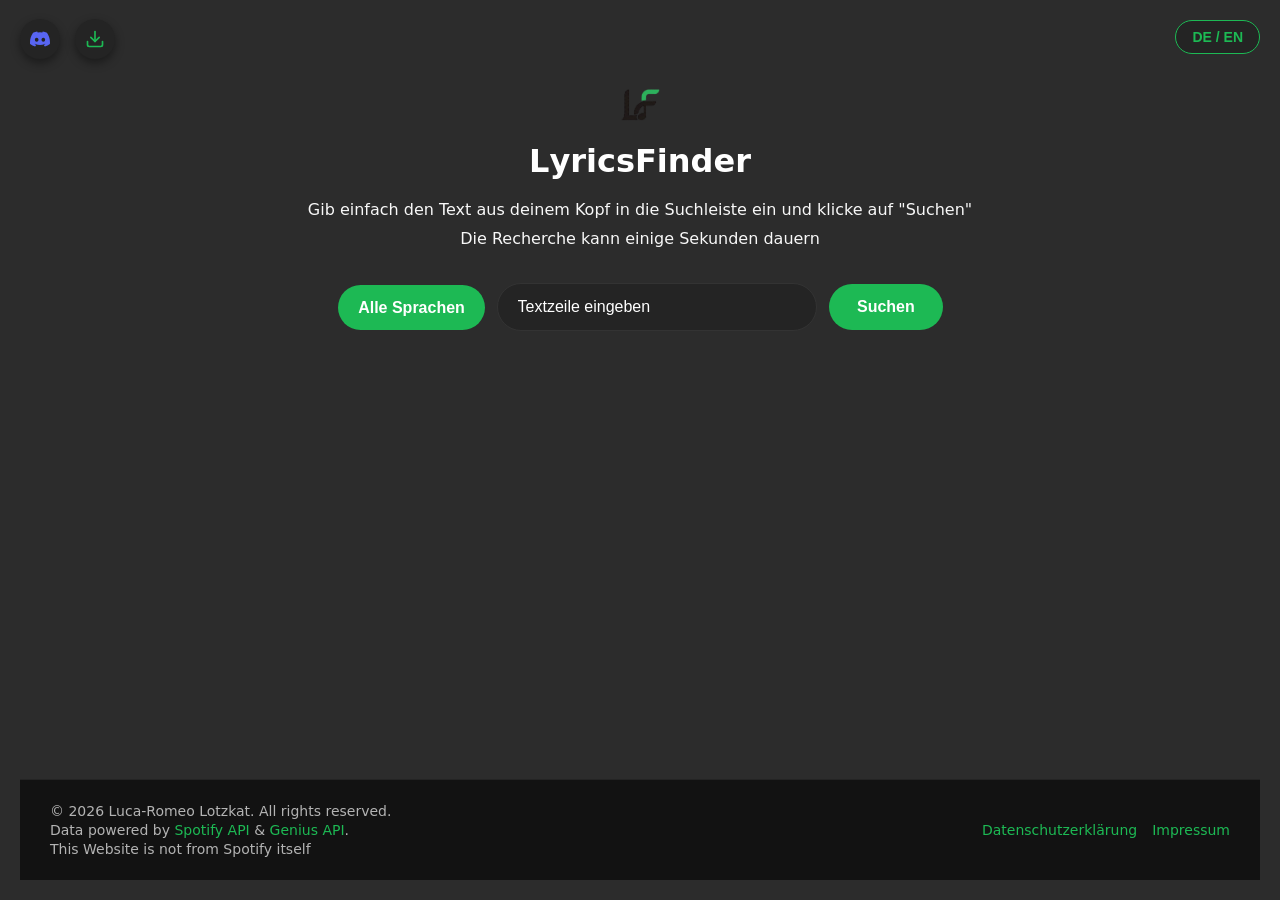
==== commit 3dd71318: "Update index.html Fixed button problem on mobile devices" ====
--- a/templates/index.html
+++ b/templates/index.html
@@ -8,6 +8,56 @@
     <link rel="stylesheet" href="/static/style.css">
     <link rel="manifest" href="/static/manifest.json">
     <style>
+        /* --- Top Navigation Links (Discord + Download Container) --- */
+        .top-left-nav {
+            position: fixed !important;
+            top: 20px !important;
+            left: 20px !important;
+            display: flex !important;
+            align-items: center !important;
+            gap: 12px !important;
+            z-index: 9999 !important;
+        }
+
+        .discord-link,
+        .download-link {
+            display: inline-flex;
+            align-items: center;
+            justify-content: center;
+            width: 40px;
+            height: 40px;
+            background-color: #2b2d31;
+            color: #ffffff;
+            border-radius: 50%;
+            text-decoration: none;
+            transition: background-color 0.2s, transform 0.2s;
+        }
+
+        .discord-link:hover,
+        .download-link:hover {
+            background-color: #35373c;
+            transform: scale(1.08);
+        }
+
+        .discord-link:active,
+        .download-link:active {
+            transform: scale(0.95);
+        }
+
+        .discord-icon {
+            width: 20px;
+            height: 20px;
+        }
+
+        /* --- Header Abstand (Verhindert Logo-Überlappung) --- */
+        .header-container {
+            margin-top: 60px;
+            display: flex;
+            flex-direction: column;
+            align-items: center;
+        }
+
+        /* --- Cards & Buttons --- */
         .card { 
             position: relative; 
         }
@@ -67,33 +117,6 @@
             z-index: 1000;
         }
 
-        /* --- Neuer Download Button Styling --- */
-        .download-link {
-            position: fixed;
-            top: 20px;
-            left: 70px; /* Platziert den Button direkt neben dem Discord-Button */
-            display: inline-flex;
-            align-items: center;
-            justify-content: center;
-            width: 40px;
-            height: 40px;
-            background-color: #2b2d31;
-            color: #ffffff;
-            border-radius: 50%;
-            text-decoration: none;
-            transition: background-color 0.2s, transform 0.2s;
-            z-index: 1000;
-        }
-
-        .download-link:hover {
-            background-color: #35373c;
-            transform: scale(1.08);
-        }
-
-        .download-link:active {
-            transform: scale(0.95);
-        }
-
         /* --- Standard-Animation beim Seitenstart --- */
         .animated-title span {
             display: inline-block;
@@ -120,7 +143,7 @@
 
         /* --- Spotify-Grüner Glanzeffekt bei Treffern --- */
         .animated-title.success span {
-            animation: none; /* Wellen-Animation stoppen */
+            animation: none;
             background: linear-gradient(110deg, #1db954 30%, #ffffff 50%, #1db954 70%);
             background-size: 200% auto;
             -webkit-background-clip: text;
@@ -138,6 +161,31 @@
                 background-position: -200% center;
             }
         }
+
+        /* --- Responsive Anpassung für Mobile Geräte --- */
+        @media (max-width: 600px) {
+            .top-left-nav {
+                top: 12px !important;
+                left: 12px !important;
+                gap: 8px !important;
+            }
+
+            .discord-link,
+            .download-link {
+                width: 36px;
+                height: 36px;
+            }
+
+            .discord-icon,
+            .download-link svg {
+                width: 18px;
+                height: 18px;
+            }
+
+            .header-container {
+                margin-top: 50px;
+            }
+        }
     </style>
 </head>
 <body>
@@ -147,21 +195,22 @@
         <button id="langToogleBtn" onclick="toogleLanguage()">DE / EN</button>
     </div>
 
-    <!-- Discord Button Oben Links -->
-    <a href="https://discord.gg/bhyqq4D9Ab" target="_blank" rel="noopener" class="discord-link" title="Discord (Soon)">
-        <svg class="discord-icon" xmlns="http://www.w3.org/2000/svg" viewBox="0 0 127.14 96.36" aria-hidden="true">
-            <path fill="currentColor" d="M107.7 8.07A105.15 105.15 0 0 0 81.47 0a72.06 72.06 0 0 0-3.36 6.83 97.68 97.68 0 0 0-29.11 0A72.37 72.37 0 0 0 45.64 0a105.89 105.89 0 0 0-26.25 8.09C2.79 32.65-1.71 56.6.54 80.21a105.73 105.73 0 0 0 32.17 16.15 77.7 77.7 0 0 0 6.89-11.11 68.42 68.42 0 0 1-10.85-5.18c.91-.66 1.8-1.34 2.66-2a75.57 75.57 0 0 0 64.32 0c.87.68 1.76 1.36 2.66 2a68.68 68.68 0 0 1-10.87 5.19 77 77 0 0 0 6.89 11.1 105.25 105.25 0 0 0 32.19-16.14c2.64-27.38-4.51-51.11-18.91-72.15ZM42.45 65.69c-6.32 0-11.51-5.8-11.51-12.92s5.08-12.92 11.51-12.92c6.48 0 11.62 5.86 11.51 12.92 0 7.12-5.08 12.92-11.51 12.92Zm42.24 0c-6.32 0-11.51-5.8-11.51-12.92s5.08-12.92 11.51-12.92c6.48 0 11.62 5.86 11.51 12.92 0 7.12-5.03 12.92-11.51 12.92Z"/>
-        </svg>
-    </a>
-
-    <!-- Neuer Download Button direkt neben Discord -->
-    <a href="download" class="download-link" title="Download">
-        <svg viewBox="0 0 24 24" width="20" height="20" fill="none" stroke="currentColor" stroke-width="2" stroke-linecap="round" stroke-linejoin="round">
-            <path d="M21 15v4a2 2 0 0 1-2 2H5a2 2 0 0 1-2-2v-4"></path>
-            <polyline points="7 10 12 15 17 10"></polyline>
-            <line x1="12" y1="15" x2="12" y2="3"></line>
-        </svg>
-    </a>
+    <!-- Navigation Oben Links (Discord & Download) -->
+    <div class="top-left-nav">
+        <a href="https://discord.gg/bhyqq4D9Ab" target="_blank" rel="noopener" class="discord-link" title="Discord (Soon)">
+            <svg class="discord-icon" xmlns="http://www.w3.org/2000/svg" viewBox="0 0 127.14 96.36" aria-hidden="true">
+                <path fill="currentColor" d="M107.7 8.07A105.15 105.15 0 0 0 81.47 0a72.06 72.06 0 0 0-3.36 6.83 97.68 97.68 0 0 0-29.11 0A72.37 72.37 0 0 0 45.64 0a105.89 105.89 0 0 0-26.25 8.09C2.79 32.65-1.71 56.6.54 80.21a105.73 105.73 0 0 0 32.17 16.15 77.7 77.7 0 0 0 6.89-11.11 68.42 68.42 0 0 1-10.85-5.18c.91-.66 1.8-1.34 2.66-2a75.57 75.57 0 0 0 64.32 0c.87.68 1.76 1.36 2.66 2a68.68 68.68 0 0 1-10.87 5.19 77 77 0 0 0 6.89 11.1 105.25 105.25 0 0 0 32.19-16.14c2.64-27.38-4.51-51.11-18.91-72.15ZM42.45 65.69c-6.32 0-11.51-5.8-11.51-12.92s5.08-12.92 11.51-12.92c6.48 0 11.62 5.86 11.51 12.92 0 7.12-5.08 12.92-11.51 12.92Zm42.24 0c-6.32 0-11.51-5.8-11.51-12.92s5.08-12.92 11.51-12.92c6.48 0 11.62 5.86 11.51 12.92 0 7.12-5.03 12.92-11.51 12.92Z"/>
+            </svg>
+        </a>
+
+        <a href="download" class="download-link" title="Download">
+            <svg viewBox="0 0 24 24" width="20" height="20" fill="none" stroke="currentColor" stroke-width="2" stroke-linecap="round" stroke-linejoin="round">
+                <path d="M21 15v4a2 2 0 0 1-2 2H5a2 2 0 0 1-2-2v-4"></path>
+                <polyline points="7 10 12 15 17 10"></polyline>
+                <line x1="12" y1="15" x2="12" y2="3"></line>
+            </svg>
+        </a>
+    </div>
 
     <main class="main-content">
         <!-- Header-Bereich mit Logo und Name -->
